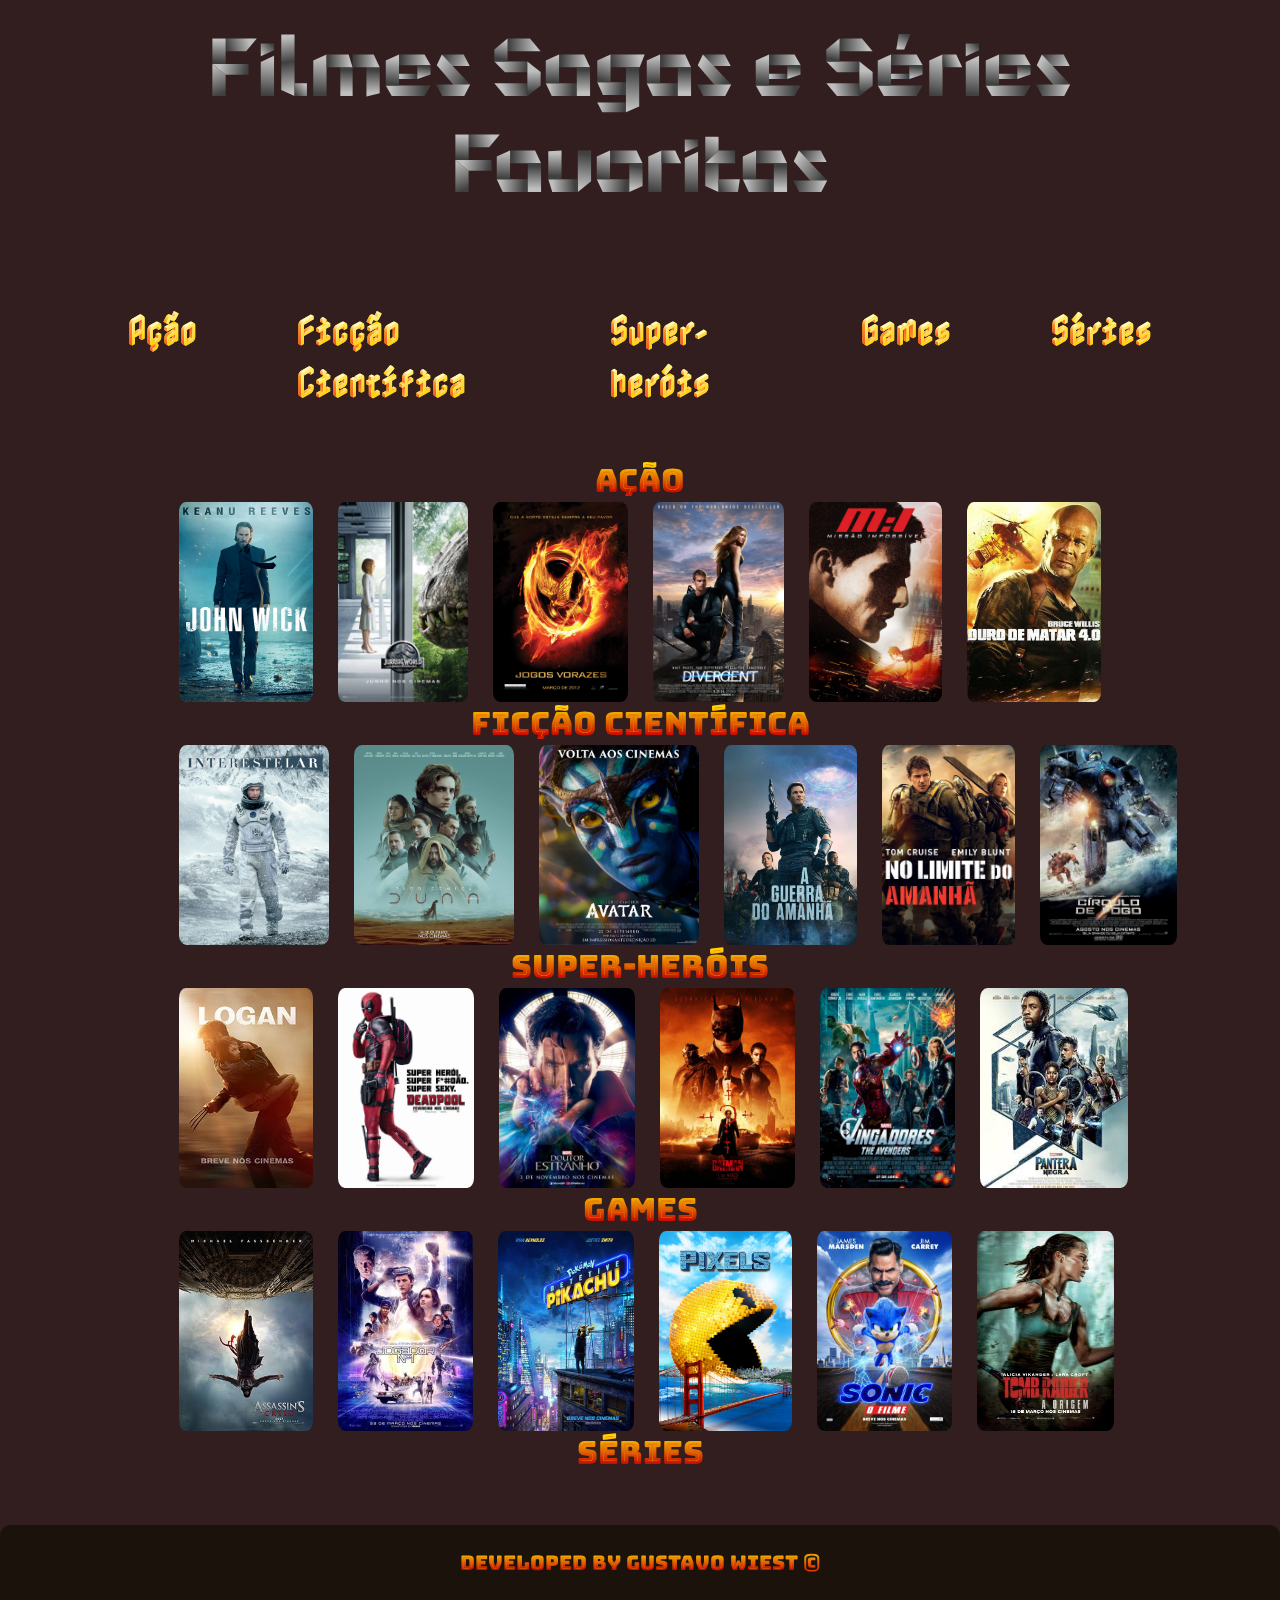
==== index.html @ 23242ac9 "namechange" ====
<!DOCTYPE html>
<html lang="en">
<head>
    <meta charset="UTF-8">
    <meta http-equiv="X-UA-Compatible" content="IE=edge">
    <meta name="viewport" content="width=device-width, initial-scale=1.0">
    <link rel="stylesheet" href="./styles/favstyles.css">
    <title>Movies</title>
</head>
<body>
    <header class="main__header">
        <h1 class="main__titulo">Filmes Sagas e Séries Favoritas</h1>
    </header>
    <main class="main__movies">
        <nav class="main__menu__genres">
            <a class="main__genres" href="#generoacao">Ação</a>
            <a class="main__genres" href="#generoficcao">Ficção Científica</a>
            <a class="main__genres" href="#generoherois">Super-heróis</a>
            <a class="main__genres" href="#games">Games</a>
            <a class="main__genres" href="#series">Séries</a>
        </nav>

        <section class="genre__sections">
            <div class="action__genre">
                <h1 id="genereroacao">Ação</h1>
            </div>
            <div class="main__logos__display">
                <img class="main__filme__logos" src="./assets/Johnwick.jpg" alt="Johnwick">
                <img class="main__filme__logos" src="./assets/JurrasicWorld.jpg" alt="JurrasicWorld">
                <img class="main__filme__logos" src="./assets/JogosVorazes.jpg" alt="JogosVorazes">
                <img class="main__filme__logos" src="./assets/Divergent.png" alt="Divergent">
                <img class="main__filme__logos" src="./assets/missionimpossible.jpg" alt="missionimpossible">
                <img class="main__filme__logos" src="./assets/durodematar.jpg" alt="durodematar">
            </div>

            <div class="fiction__genre">
                <h1 id="generoficcao">Ficção Científica</h1>
            </div>
            <div class="main__logos__display">
                <img class="main__filme__logos" src="./assets/interstelar1.jpg" alt="intestelar">
                <img class="main__filme__logos" src="./assets/dune.jpg" alt="dune">
                <img class="main__filme__logos" src="./assets/avatar.jpg" alt="avatar">
                <img class="main__filme__logos" src="./assets/guerradoamanha.jpg" alt="guerradoamanha">
                <img class="main__filme__logos" src="./assets/nolimite.jpg" alt="nolimite">
                <img class="main__filme__logos" src="./assets/circulodefogo.jpg" alt="circulodefogo">
            </div>

            <div class="heroes__genre">
                <h1 id="generoherois">Super-heróis</h1>
            </div>
            <div class="main__logos__display">
                <img class="main__filme__logos" src="./assets/logan.jpg" alt="logan">
                <img class="main__filme__logos" src="./assets/deadpool.jpg" alt="deadpool">
                <img class="main__filme__logos" src="./assets/doutorestranho.jpg" alt="doutorestranho">
                <img class="main__filme__logos" src="./assets/thebatman.jpg" alt="thebatman">
                <img class="main__filme__logos" src="./assets/avengers.jpg" alt="avengers">
                <img class="main__filme__logos" src="./assets/panteranegra.jpg" alt="panteranegra">
            </div>
            <div class="games__genre">
                <h1 id="games">Games</h1>
            </div>
            <div class="main__logos__display"> 
                <img class="main__filme__logos" src="./assets/assasinscreed.jpg" alt="assasinscreed">
                <img class="main__filme__logos" src="./assets/number one.jpg" alt="numberone">
                <img class="main__filme__logos" src="./assets/pikachu.jpg" alt="pikachu">
                <img class="main__filme__logos" src="./assets/Pixels2.webp" alt="pixels">
                <img class="main__filme__logos" src="./assets/sonic.jpg" alt="sonic">
                <img class="main__filme__logos" src="./assets/tombraider.jpg" alt="tombraider">
            </div>
            <div class="series">
                <h1 id="series">Séries</h1>
            </div>
        </section>        
    </main>

    <footer class="rodape">
        <h1>Developed by Gustavo Wiest ©</h1>
    </footer>
</body>
</html>
---- styles/favstyles.css ----
@import url('https://fonts.googleapis.com/css2?family=Bungee+Spice&family=Foldit:wght@500&family=Nabla&display=swap');

* {
    margin: 0;
    padding: 0;
}

body {
    height: 100vh;
    background: #321E1E;
    box-sizing: border-box;

}

.main__header {
    text-align: center;
    padding: 24px;
    
}

.main__titulo {
    color: yellow;
    font-family: 'Foldit', cursive;
    font-size: 5rem;
}
.main__movies {
    padding: 5% 10% 0 10%;
}

.main__menu__genres {
    display: flex;
    justify-content: center;
    gap: 100px;
}

.main__genres {
    font-size: 2rem;
    font-weight: 400;
    font-family: 'Nabla', cursive;
    text-decoration: none;
}

.main__genres:hover {
    font-size: 2.20rem;
    padding: 20px;
}

.genre__sections {
    padding: 5%;
}

.action__genre {
    text-align: center;
    font-family: 'Bungee Spice', cursive;
}

.fiction__genre {
    text-align: center;
    font-family: 'Bungee Spice', cursive;
}

.heroes__genre {
    text-align: center;
    font-family: 'Bungee Spice', cursive;
}

.games__genre {
    text-align: center;
    font-family: 'Bungee Spice', cursive;
}

.series {
    text-align: center;
    font-family: 'Bungee Spice', cursive;
}
.main__logos__display {
    display: flex;
    gap: 25px;
}

.main__filme__logos {
    width: 200px;
    height: 200px;
    border-radius: 5%;
}

.rodape {
    background-color: #1A120B;
    padding: 24px;
    text-align: center;
    font-size: 0.63rem;
    font-weight: 400;
    border-top-right-radius: 10px;
    border-top-left-radius: 10px;
    font-family: 'Bungee Spice', cursive;
}
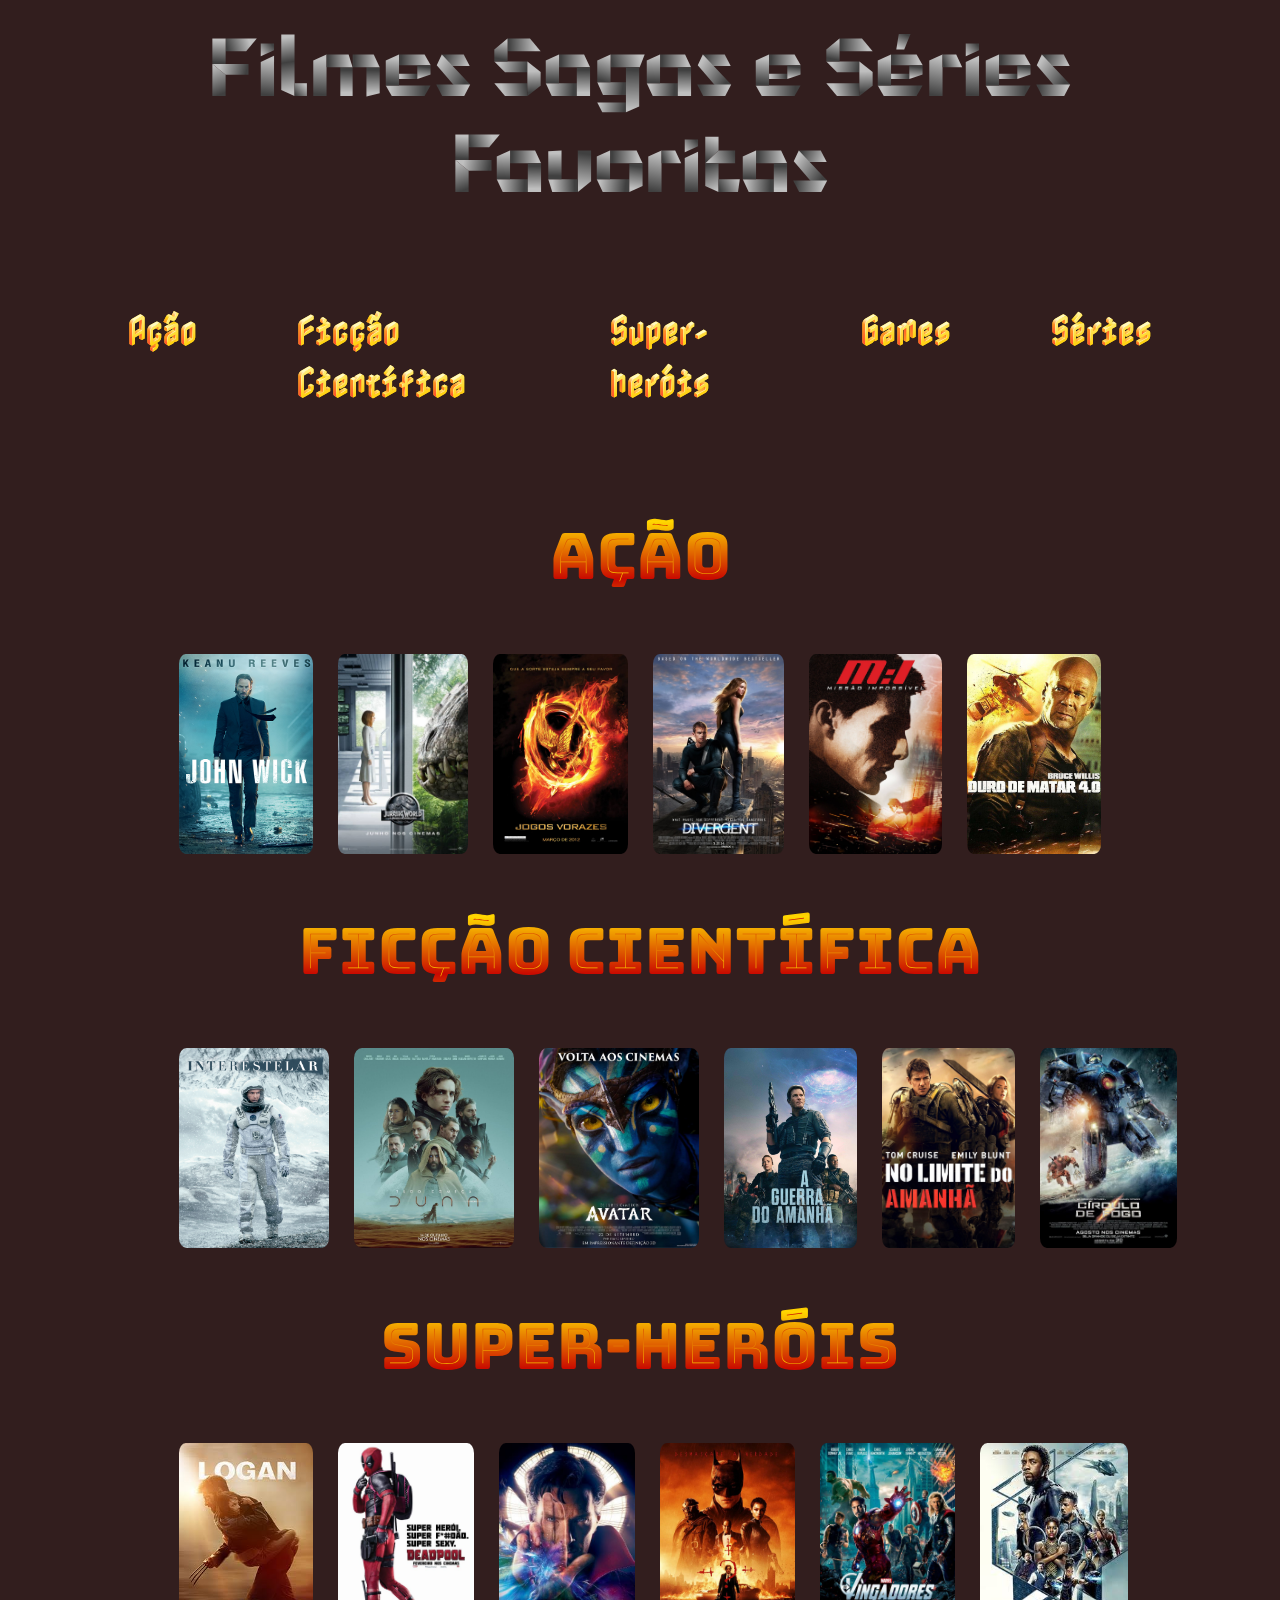
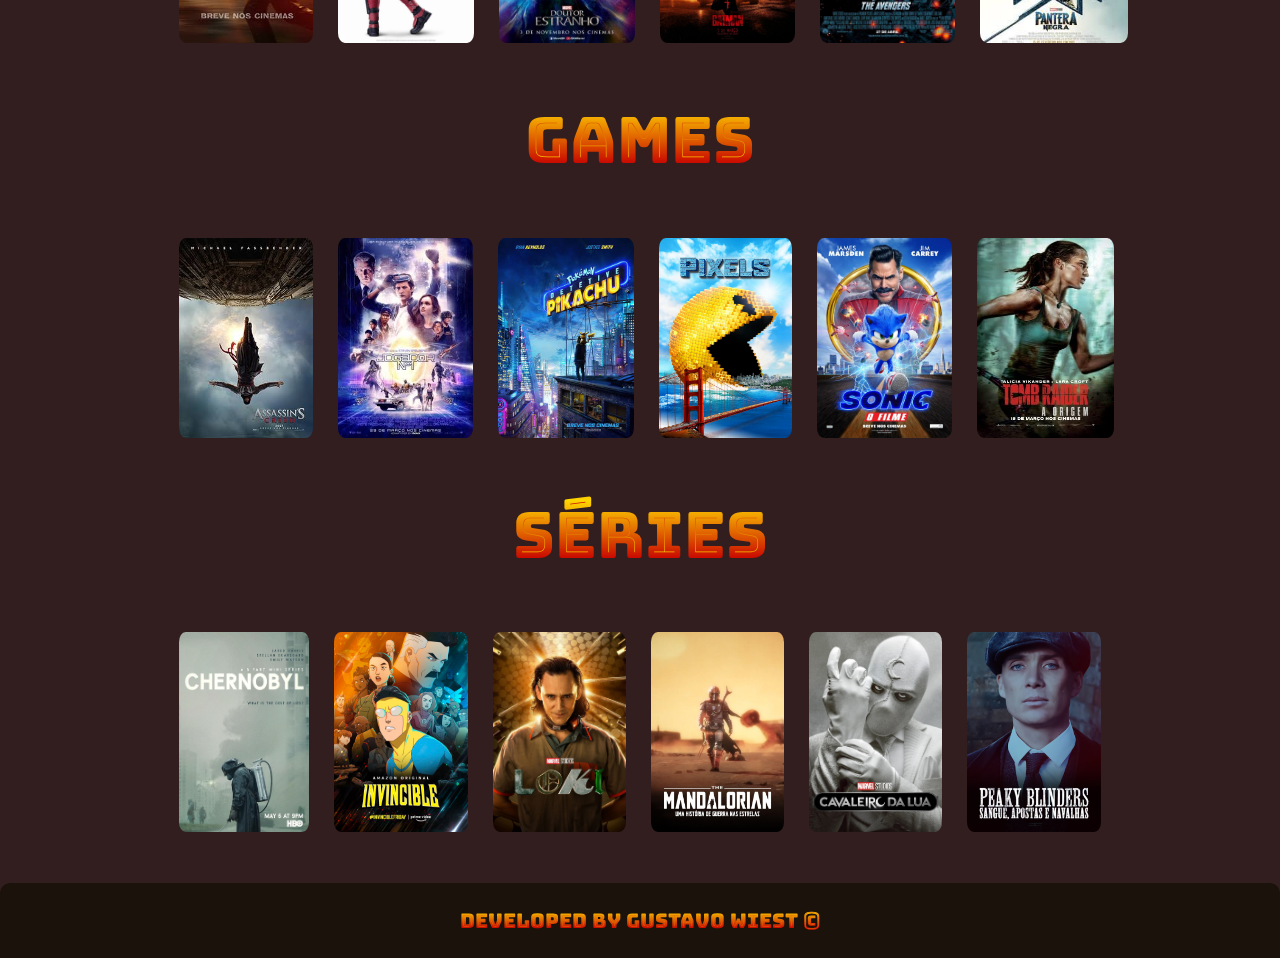
==== commit 6e50a9a8: "update3" ====
--- a/index.html
+++ b/index.html
@@ -21,7 +21,7 @@
         </nav>
 
         <section class="genre__sections">
-            <div class="action__genre">
+            <div class="main__genres2">
                 <h1 id="genereroacao">Ação</h1>
             </div>
             <div class="main__logos__display">
@@ -33,7 +33,7 @@
                 <img class="main__filme__logos" src="./assets/durodematar.jpg" alt="durodematar">
             </div>
 
-            <div class="fiction__genre">
+            <div class="main__genres2">
                 <h1 id="generoficcao">Ficção Científica</h1>
             </div>
             <div class="main__logos__display">
@@ -45,7 +45,7 @@
                 <img class="main__filme__logos" src="./assets/circulodefogo.jpg" alt="circulodefogo">
             </div>
 
-            <div class="heroes__genre">
+            <div class="main__genres2">
                 <h1 id="generoherois">Super-heróis</h1>
             </div>
             <div class="main__logos__display">
@@ -56,7 +56,7 @@
                 <img class="main__filme__logos" src="./assets/avengers.jpg" alt="avengers">
                 <img class="main__filme__logos" src="./assets/panteranegra.jpg" alt="panteranegra">
             </div>
-            <div class="games__genre">
+            <div class="main__genres2">
                 <h1 id="games">Games</h1>
             </div>
             <div class="main__logos__display"> 
@@ -67,8 +67,16 @@
                 <img class="main__filme__logos" src="./assets/sonic.jpg" alt="sonic">
                 <img class="main__filme__logos" src="./assets/tombraider.jpg" alt="tombraider">
             </div>
-            <div class="series">
+            <div class="main__genres2">
                 <h1 id="series">Séries</h1>
+            </div>
+            <div class="main__logos__display">
+                <img class="main__filme__logos" src="./assets/Chernobyl.jpg" alt="Chernobyl">
+                <img class="main__filme__logos" src="./assets/Invincible.jpg" alt="Invincible">
+                <img class="main__filme__logos" src="./assets/loki.jpg" alt="loki">
+                <img class="main__filme__logos" src="./assets/mandalorian.jpg" alt="mandalorian">
+                <img class="main__filme__logos" src="./assets/moonknight.jpg" alt="moonknight">
+                <img class="main__filme__logos" src="./assets/peaky.jpg" alt="peaky">
             </div>
         </section>        
     </main>
--- a/styles/favstyles.css
+++ b/styles/favstyles.css
@@ -36,14 +36,13 @@
 }
 
 .main__genres {
-    font-size: 2rem;
-    font-weight: 400;
+    font-size: 2.0rem;
     font-family: 'Nabla', cursive;
     text-decoration: none;
 }
 
 .main__genres:hover {
-    font-size: 2.20rem;
+    font-size: 2.10rem;
     padding: 20px;
 }
 
@@ -51,30 +50,17 @@
     padding: 5%;
 }
 
-.action__genre {
+.main__genres2 {
     text-align: center;
     font-family: 'Bungee Spice', cursive;
+    font-size: 2rem;
+    padding: 6%;
 }
 
-.fiction__genre {
-    text-align: center;
-    font-family: 'Bungee Spice', cursive;
+.main__genres2:hover {
+    font-size: 2.10rem;
 }
 
-.heroes__genre {
-    text-align: center;
-    font-family: 'Bungee Spice', cursive;
-}
-
-.games__genre {
-    text-align: center;
-    font-family: 'Bungee Spice', cursive;
-}
-
-.series {
-    text-align: center;
-    font-family: 'Bungee Spice', cursive;
-}
 .main__logos__display {
     display: flex;
     gap: 25px;
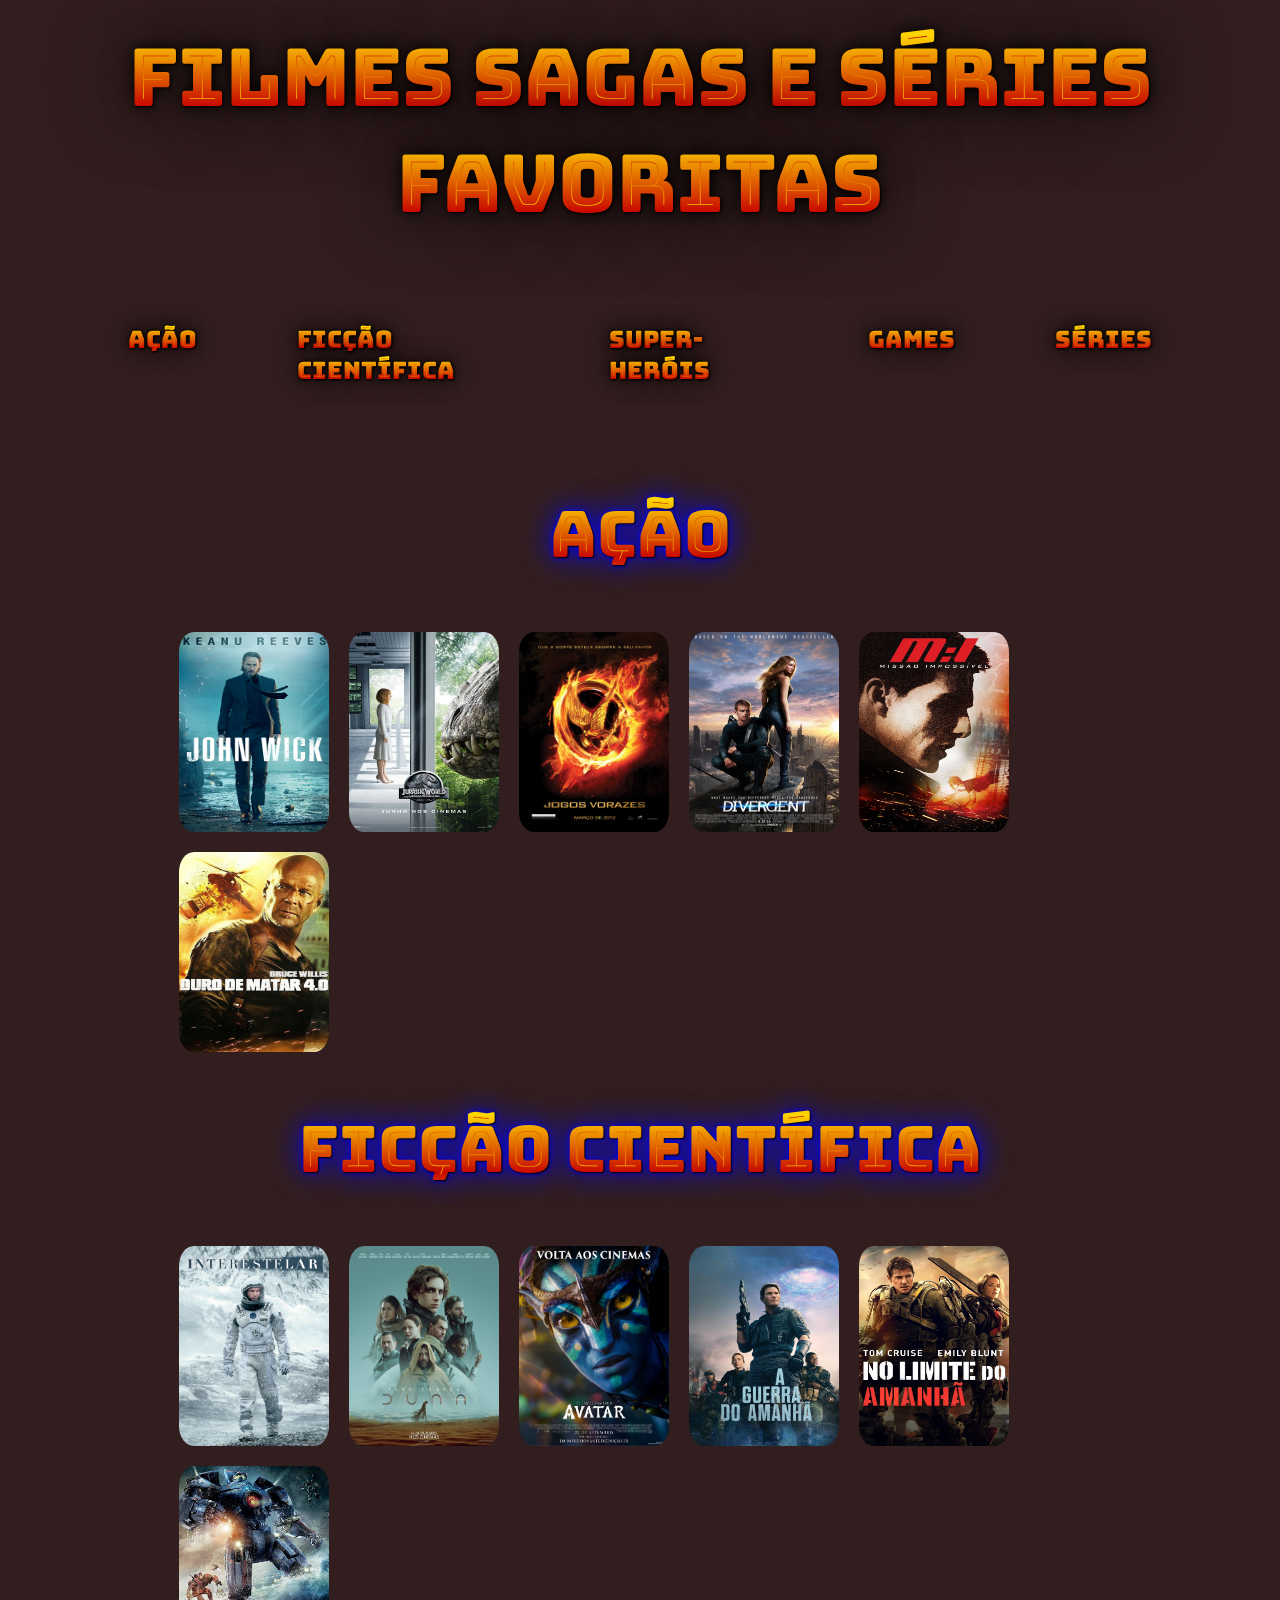
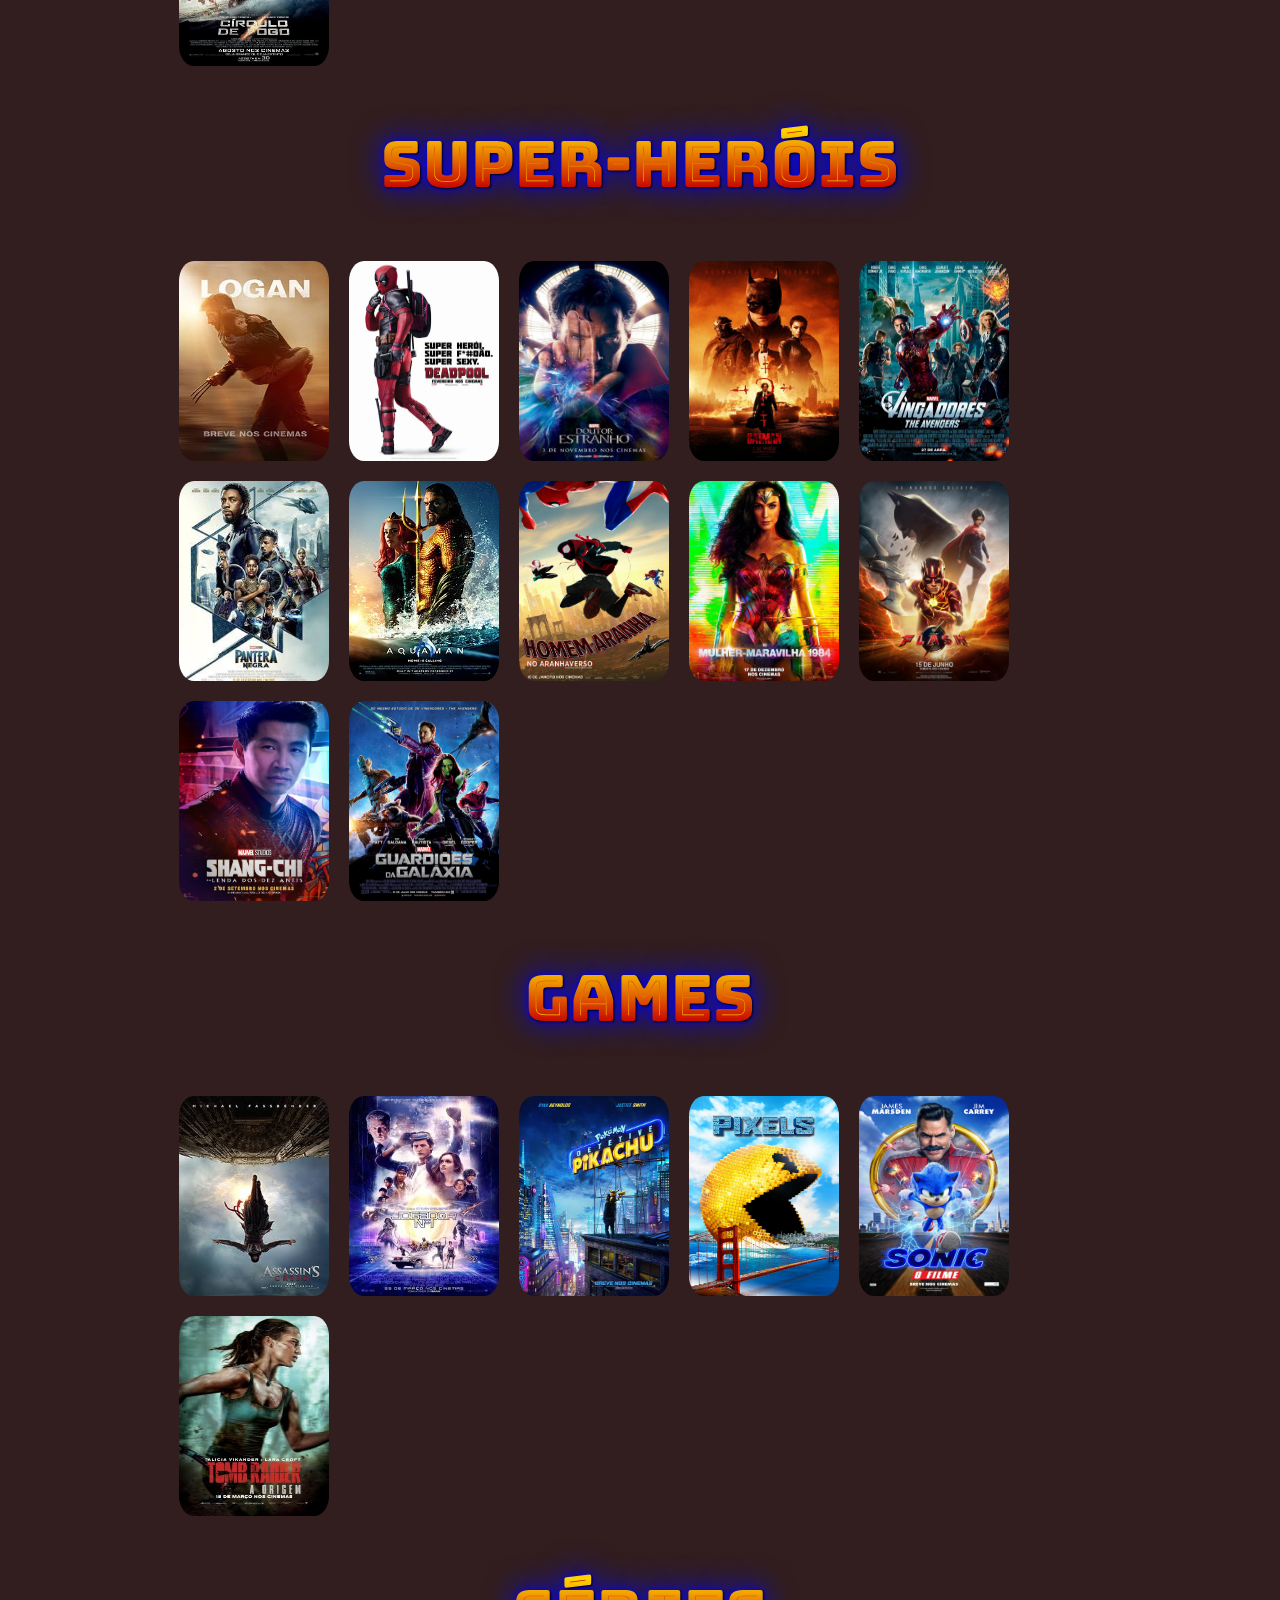
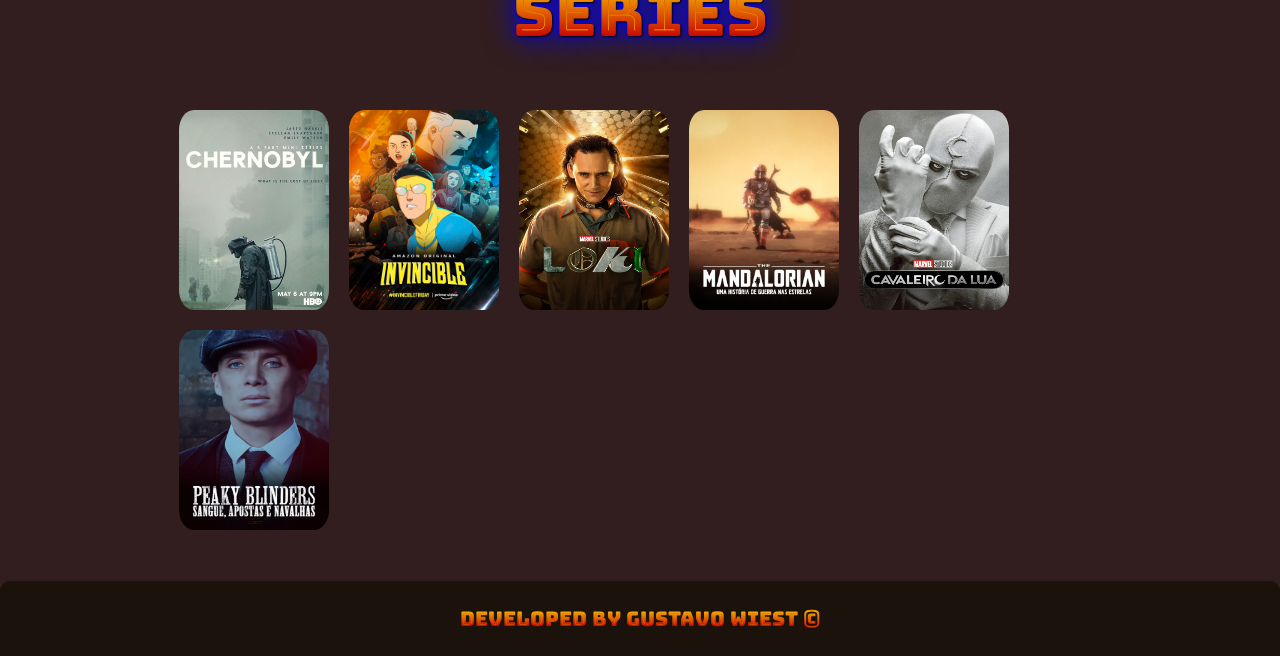
==== commit 2acbb7df: "update3" ====
--- a/index.html
+++ b/index.html
@@ -19,7 +19,6 @@
             <a class="main__genres" href="#games">Games</a>
             <a class="main__genres" href="#series">Séries</a>
         </nav>
-
         <section class="genre__sections">
             <div class="main__genres2">
                 <h1 id="genereroacao">Ação</h1>
@@ -32,7 +31,6 @@
                 <img class="main__filme__logos" src="./assets/missionimpossible.jpg" alt="missionimpossible">
                 <img class="main__filme__logos" src="./assets/durodematar.jpg" alt="durodematar">
             </div>
-
             <div class="main__genres2">
                 <h1 id="generoficcao">Ficção Científica</h1>
             </div>
@@ -44,7 +42,6 @@
                 <img class="main__filme__logos" src="./assets/nolimite.jpg" alt="nolimite">
                 <img class="main__filme__logos" src="./assets/circulodefogo.jpg" alt="circulodefogo">
             </div>
-
             <div class="main__genres2">
                 <h1 id="generoherois">Super-heróis</h1>
             </div>
@@ -55,6 +52,12 @@
                 <img class="main__filme__logos" src="./assets/thebatman.jpg" alt="thebatman">
                 <img class="main__filme__logos" src="./assets/avengers.jpg" alt="avengers">
                 <img class="main__filme__logos" src="./assets/panteranegra.jpg" alt="panteranegra">
+                <img class="main__filme__logos" src="./assets/aquaman.jpg" alt="=aquaman">
+                <img class="main__filme__logos" src="./assets/aranhaverso.jpg" alt="aranhaverso">
+                <img class="main__filme__logos" src="./assets/wonderwoman.jpg" alt="wonderwoman">
+                <img class="main__filme__logos" src="./assets/theflash.webp" alt="theflash">
+                <img class="main__filme__logos" src="./assets/shangchi.jpg" alt="shangchi">
+                <img class="main__filme__logos" src="./assets/guardians.jpg" alt="guardians">
             </div>
             <div class="main__genres2">
                 <h1 id="games">Games</h1>
@@ -80,7 +83,6 @@
             </div>
         </section>        
     </main>
-
     <footer class="rodape">
         <h1>Developed by Gustavo Wiest ©</h1>
     </footer>
--- a/styles/favstyles.css
+++ b/styles/favstyles.css
@@ -1,6 +1,5 @@
 
-
-  @import url('https://fonts.googleapis.com/css2?family=Bungee+Spice&family=Foldit:wght@500&family=Nabla&display=swap');
+@import url('https://fonts.googleapis.com/css2?family=Bungee+Spice&family=Nabla&family=Reem+Kufi+Ink&display=swap');
 
 * {
     margin: 0;
@@ -21,9 +20,9 @@
 }
 
 .main__titulo {
-    color: yellow;
-    font-family: 'Foldit', cursive;
+    font-family: 'Bungee Spice', cursive;
     font-size: 5rem;
+    text-shadow: 1px 1px 2px black, 0 0 1em black, 0 0 0.2em black;
 }
 .main__movies {
     padding: 5% 10% 0 10%;
@@ -36,18 +35,24 @@
 }
 
 .main__genres {
-    font-size: 2.0rem;
-    font-family: 'Nabla', cursive;
+    font-size: 1.50rem;
+    font-family: 'Bungee Spice', cursive;
     text-decoration: none;
+    text-shadow: 1px 1px 2px black, 0 0 1em black, 0 0 0.2em black;
 }
 
 .main__genres:hover {
-    font-size: 2.10rem;
+    font-size: 1.60rem;
     padding: 20px;
 }
 
 .genre__sections {
     padding: 5%;
+    display: flex;
+    box-sizing: border-box;
+    flex-direction: column;
+    width: 100%;
+    align-items: center;
 }
 
 .main__genres2 {
@@ -55,6 +60,7 @@
     font-family: 'Bungee Spice', cursive;
     font-size: 2rem;
     padding: 6%;
+    text-shadow: 1px 1px 2px black, 0 0 1em blue, 0 0 0.2em blue;
 }
 
 .main__genres2:hover {
@@ -63,13 +69,14 @@
 
 .main__logos__display {
     display: flex;
-    gap: 25px;
+    gap: 20px;
+    flex-wrap: wrap;
 }
 
 .main__filme__logos {
-    width: 200px;
+    width: 150px;
     height: 200px;
-    border-radius: 5%;
+    border-radius: 10%;
 }
 
 .rodape {
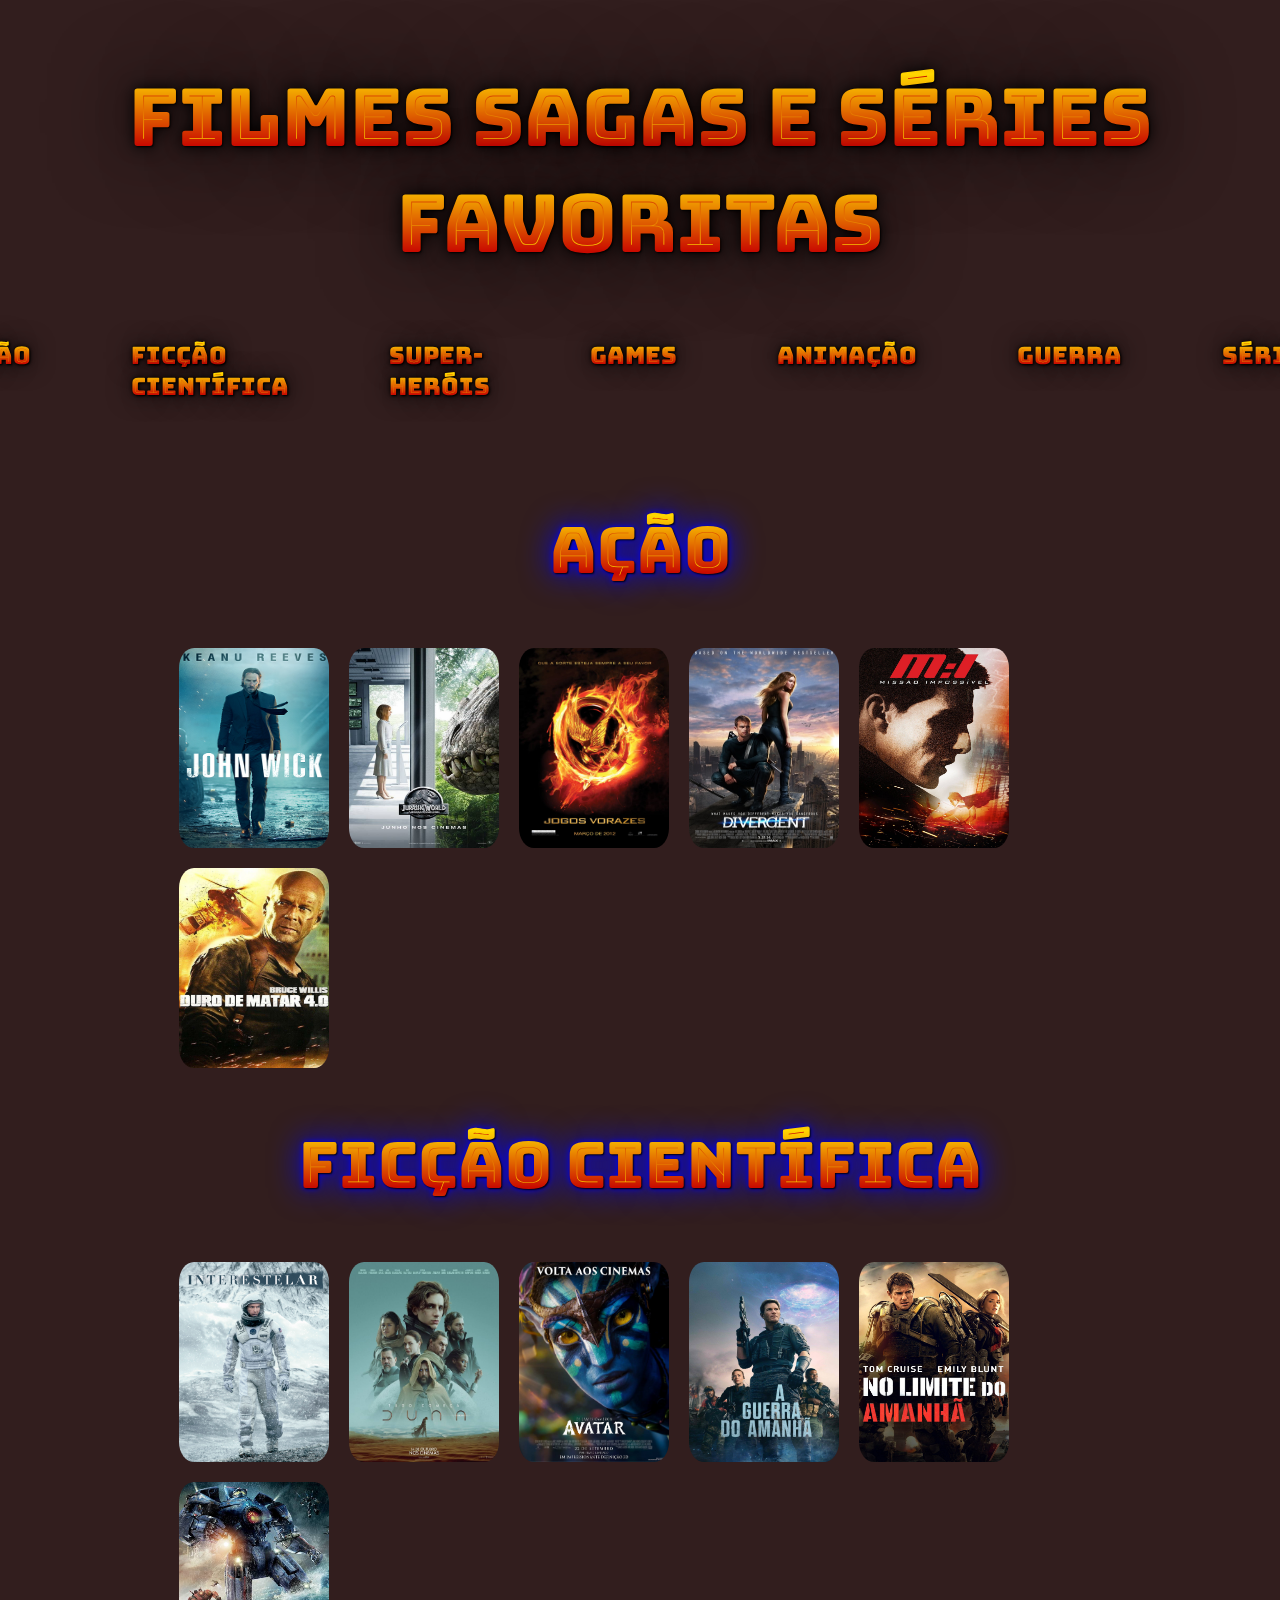
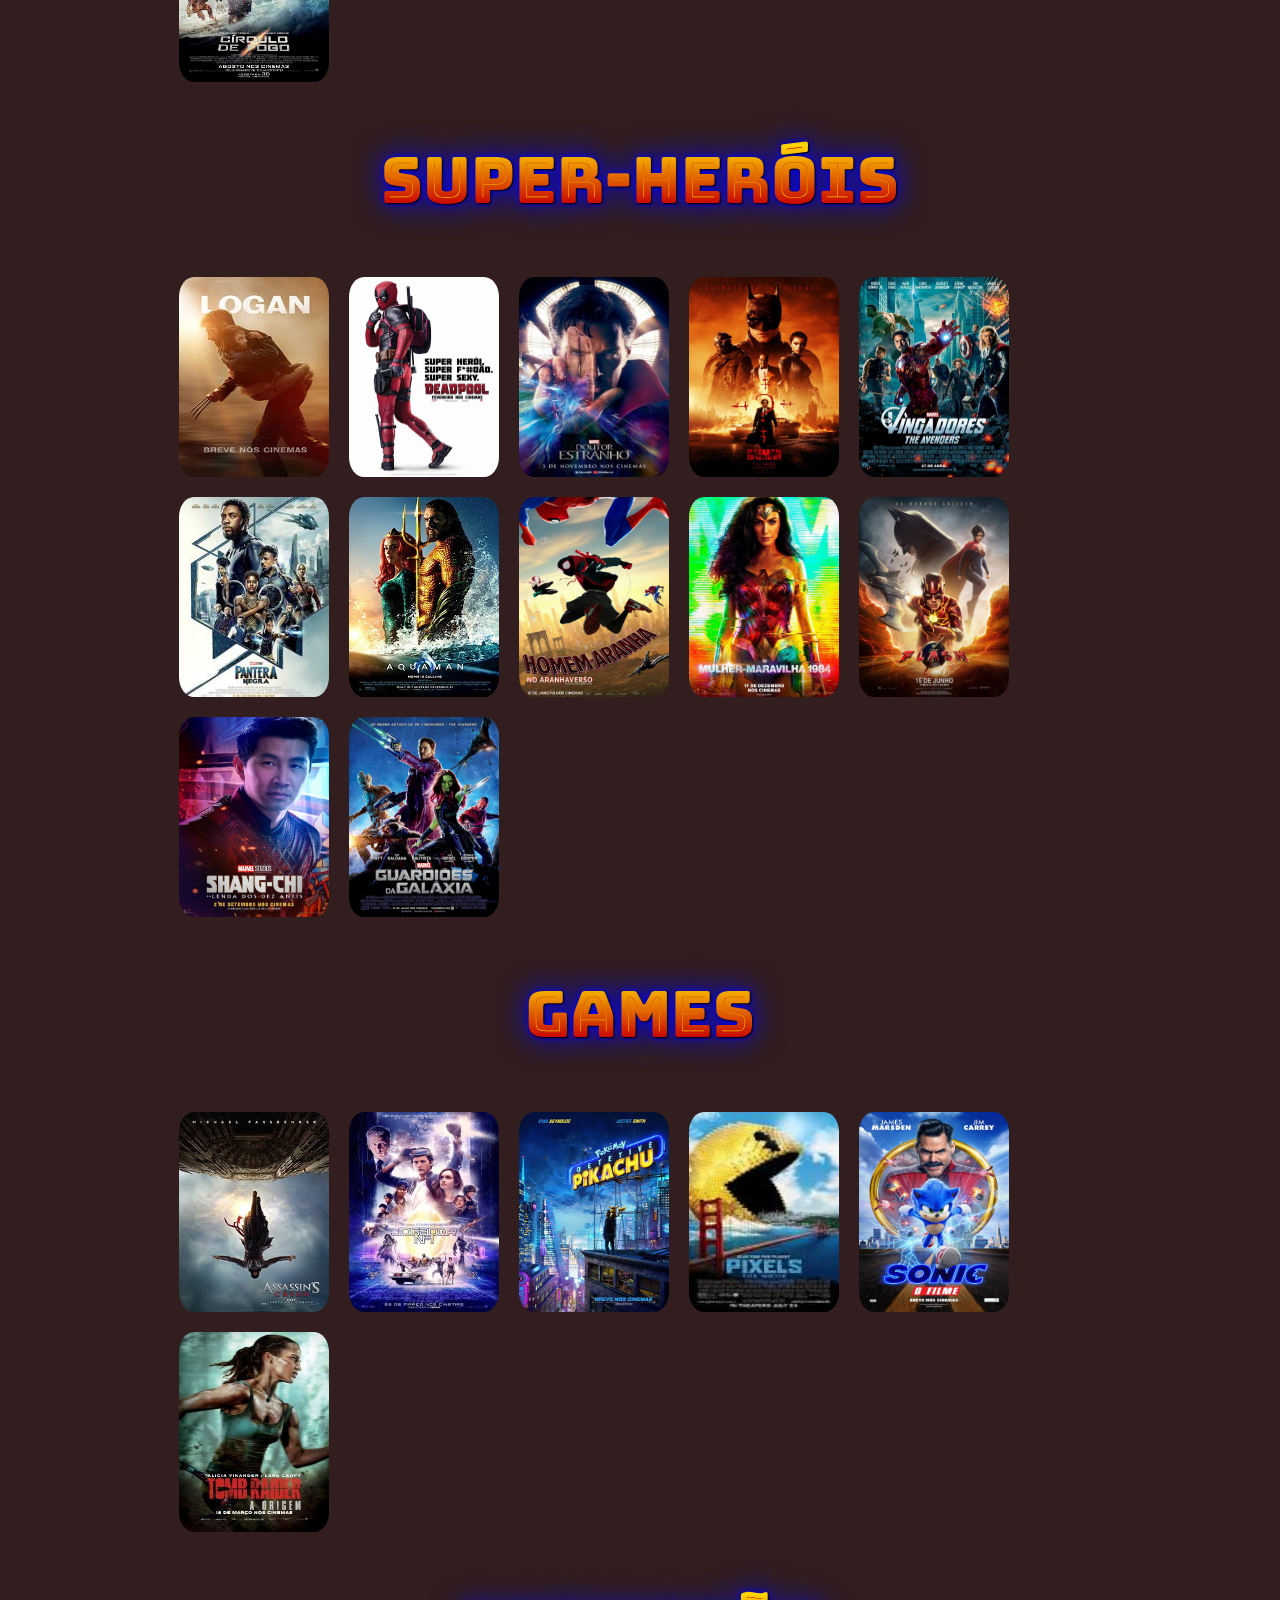
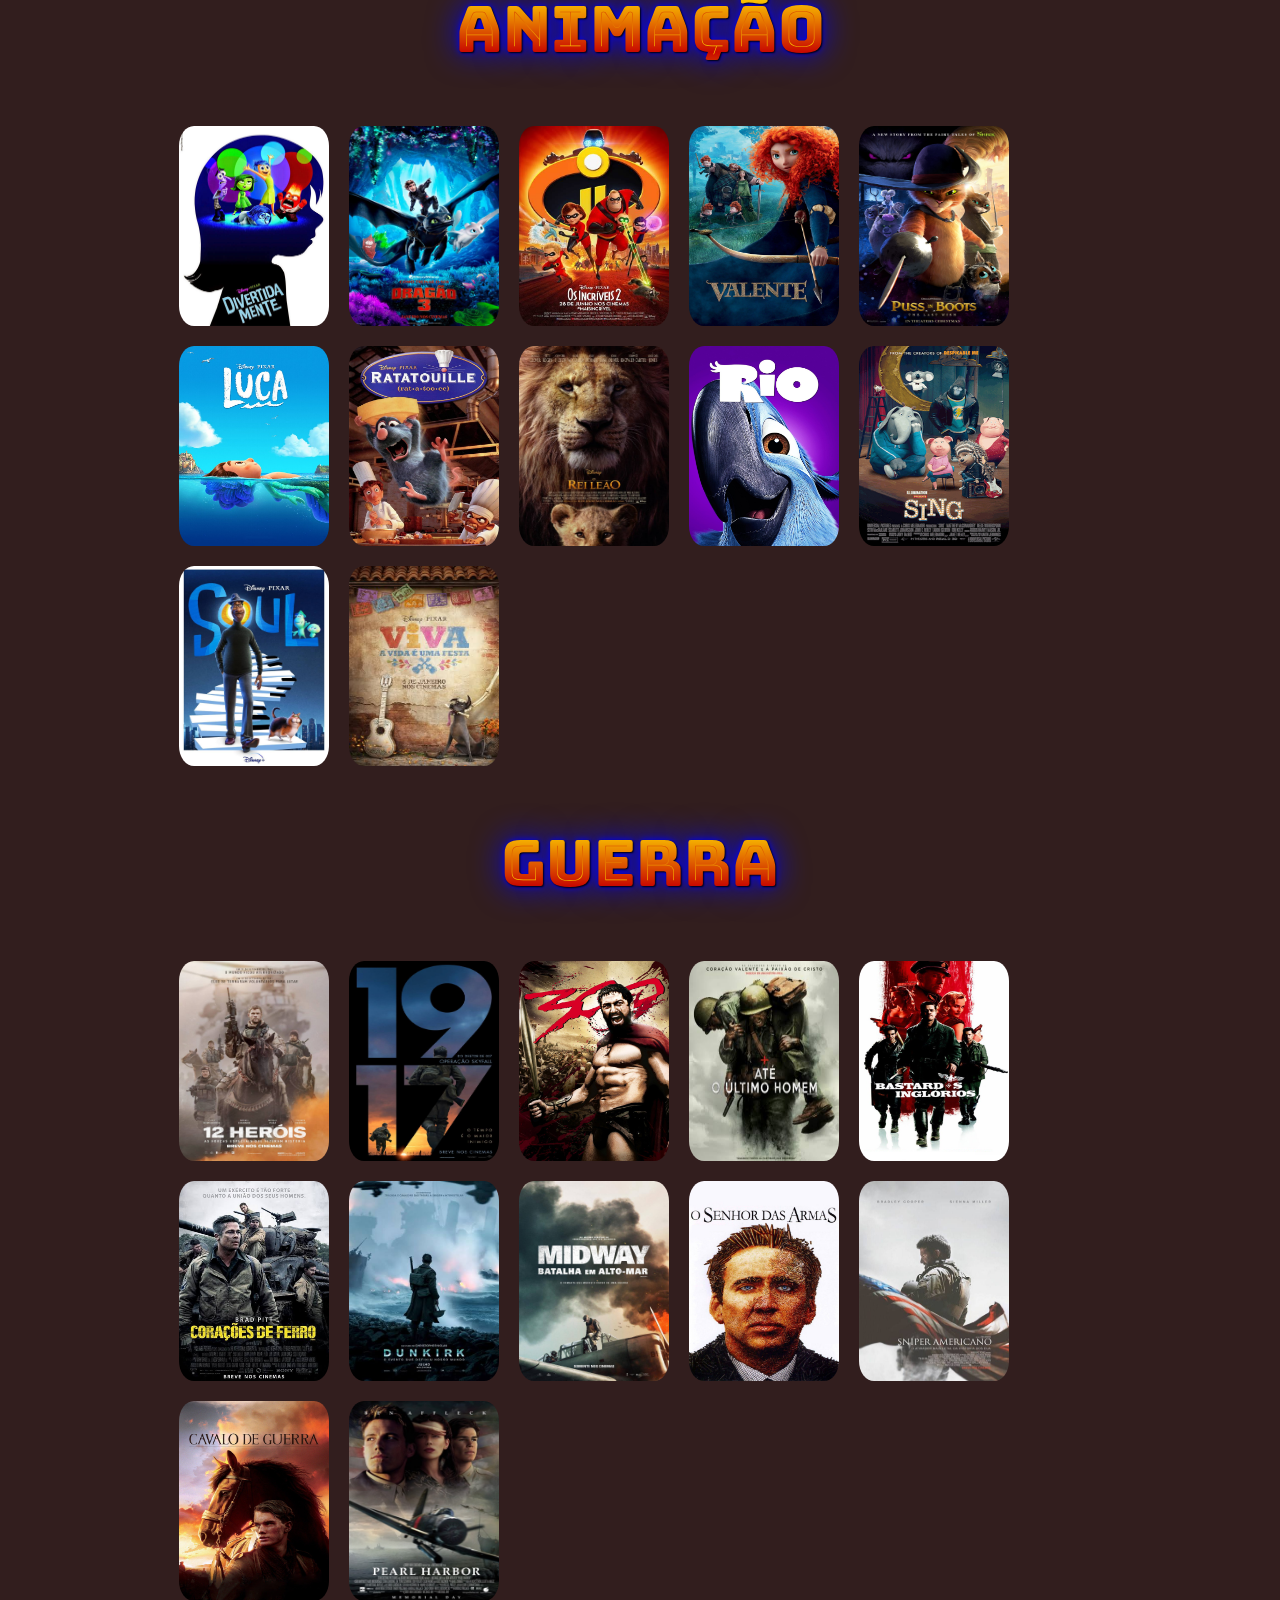
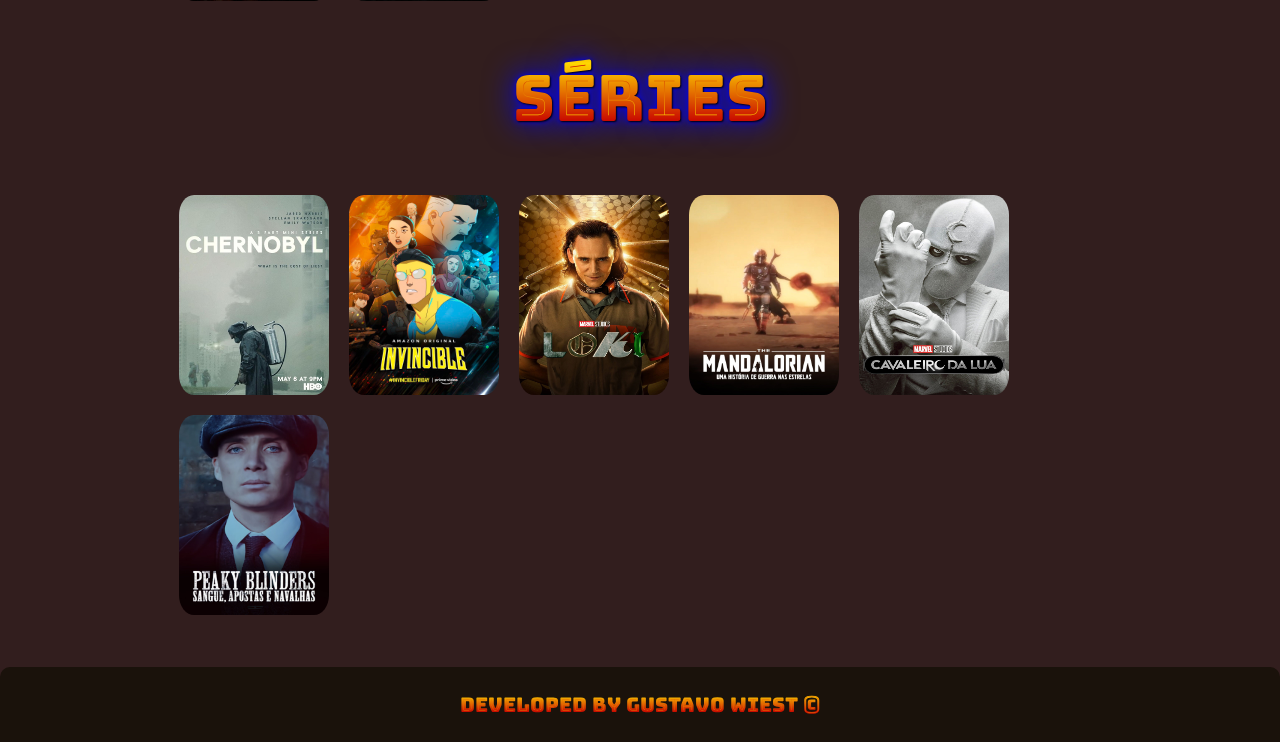
==== commit 3b3b1568: "update imagens and more genres" ====
--- a/index.html
+++ b/index.html
@@ -12,11 +12,16 @@
         <h1 class="main__titulo">Filmes Sagas e Séries Favoritas</h1>
     </header>
     <main class="main__movies">
+        <!-- <div class="giphy">
+            <img class="minions__giphy" src="./assets/minions.gif" >
+        </div> -->
         <nav class="main__menu__genres">
             <a class="main__genres" href="#generoacao">Ação</a>
             <a class="main__genres" href="#generoficcao">Ficção Científica</a>
             <a class="main__genres" href="#generoherois">Super-heróis</a>
             <a class="main__genres" href="#games">Games</a>
+            <a class="main__genres" href="#animacao">Animação</a>
+            <a class="main__genres" href="#guerra">Guerra</a>
             <a class="main__genres" href="#series">Séries</a>
         </nav>
         <section class="genre__sections">
@@ -64,11 +69,46 @@
             </div>
             <div class="main__logos__display"> 
                 <img class="main__filme__logos" src="./assets/assasinscreed.jpg" alt="assasinscreed">
-                <img class="main__filme__logos" src="./assets/number one.jpg" alt="numberone">
+                <img class="main__filme__logos" src="./assets/numberone.jpg" alt="numberone">
                 <img class="main__filme__logos" src="./assets/pikachu.jpg" alt="pikachu">
-                <img class="main__filme__logos" src="./assets/Pixels2.webp" alt="pixels">
+                <img class="main__filme__logos" src="./assets/pixels.jpg" alt="pixels">
                 <img class="main__filme__logos" src="./assets/sonic.jpg" alt="sonic">
                 <img class="main__filme__logos" src="./assets/tombraider.jpg" alt="tombraider">
+            </div>
+            <div class="main__genres2">
+                <h1 id="animacao">Animação</h1>
+            </div>
+            <div class="main__logos__display">
+                <img class="main__filme__logos" src="./assets/diver.jpg" alt="divertidamente">
+                <img class="main__filme__logos" src="./assets/dragon.jpg" alt="dragon">
+                <!-- <img class="main__filme__logos" src="./assets/encanto.jpg" alt="encanto"> -->
+                <img class="main__filme__logos" src="./assets/incriveis.jpg" alt="incriveis">
+                <img class="main__filme__logos" src="./assets/valente.jpg" alt="valente">
+                <img class="main__filme__logos" src="./assets/pussinboots.jpg" alt="gatodebotas">
+                <img class="main__filme__logos" src="./assets/luca.jpeg" alt="luca">
+                <img class="main__filme__logos" src="./assets/ratatouille.jpg" alt="ratatouille">
+                <img class="main__filme__logos" src="./assets/reileao.jpg" alt="reileao">
+                <img class="main__filme__logos" src="./assets/rio.jpg" alt="rio">
+                <img class="main__filme__logos" src="./assets/sing.jpg" alt="sing">
+                <img class="main__filme__logos" src="./assets/soul.jpg" alt="soul">
+                <img class="main__filme__logos" src="./assets/viva.jpg" alt="viva">
+            </div>
+            <div class="main__genres2">
+                <h1 id="guerra">Guerra</h1>
+            </div>
+            <div class="main__logos__display">
+                <img class="main__filme__logos" src="./assets/12herois.jpg" alt="herois">
+                <img class="main__filme__logos" src="./assets/1917.jpg" alt="1917">
+                <img class="main__filme__logos" src="./assets/300.jpg" alt="300">
+                <img class="main__filme__logos" src="./assets/ateoultimohomem.jpg" alt="ultimohomem">
+                <img class="main__filme__logos" src="./assets/bastardos.jpg" alt="bastardosinglorios">
+                <img class="main__filme__logos" src="./assets/coracaoferro.jpg" alt="fury">
+                <img class="main__filme__logos" src="./assets/dunkirk.jpg" alt="dunkirk">
+                <img class="main__filme__logos" src="./assets/midway.jpg" alt="midway">
+                <img class="main__filme__logos" src="./assets/osenhordasarmas.jpg" alt="senhordasasrmas">
+                <img class="main__filme__logos" src="./assets/sniperamericano.jpg" alt="sniperamericano">
+                <img class="main__filme__logos" src="./assets/cavalo.jpg" alt="cavalo">
+                <img class="main__filme__logos" src="assets/pearlharbor.jpg" alt="pearlharbor">
             </div>
             <div class="main__genres2">
                 <h1 id="series">Séries</h1>
--- a/styles/favstyles.css
+++ b/styles/favstyles.css
@@ -10,13 +10,14 @@
     height: 100vh;
     background: #321E1E;
     box-sizing: border-box;
-
+    background-position: center;
+    background-size: cover;
+    /* background-repeat: no-repeat; */
 }
 
 .main__header {
     text-align: center;
-    padding: 24px;
-    
+    padding: 5% 0 0 0;   
 }
 
 .main__titulo {
@@ -25,7 +26,17 @@
     text-shadow: 1px 1px 2px black, 0 0 1em black, 0 0 0.2em black;
 }
 .main__movies {
+    display: flex;
     padding: 5% 10% 0 10%;
+    flex-direction: column;
+    align-items: center;
+}
+
+.minions__giphy {
+    height: 22%;
+    width: 22%;
+    border-radius: 40%;
+    box-shadow: 0 0 1em yellow, 0 0 0.2em yellow;
 }
 
 .main__menu__genres {
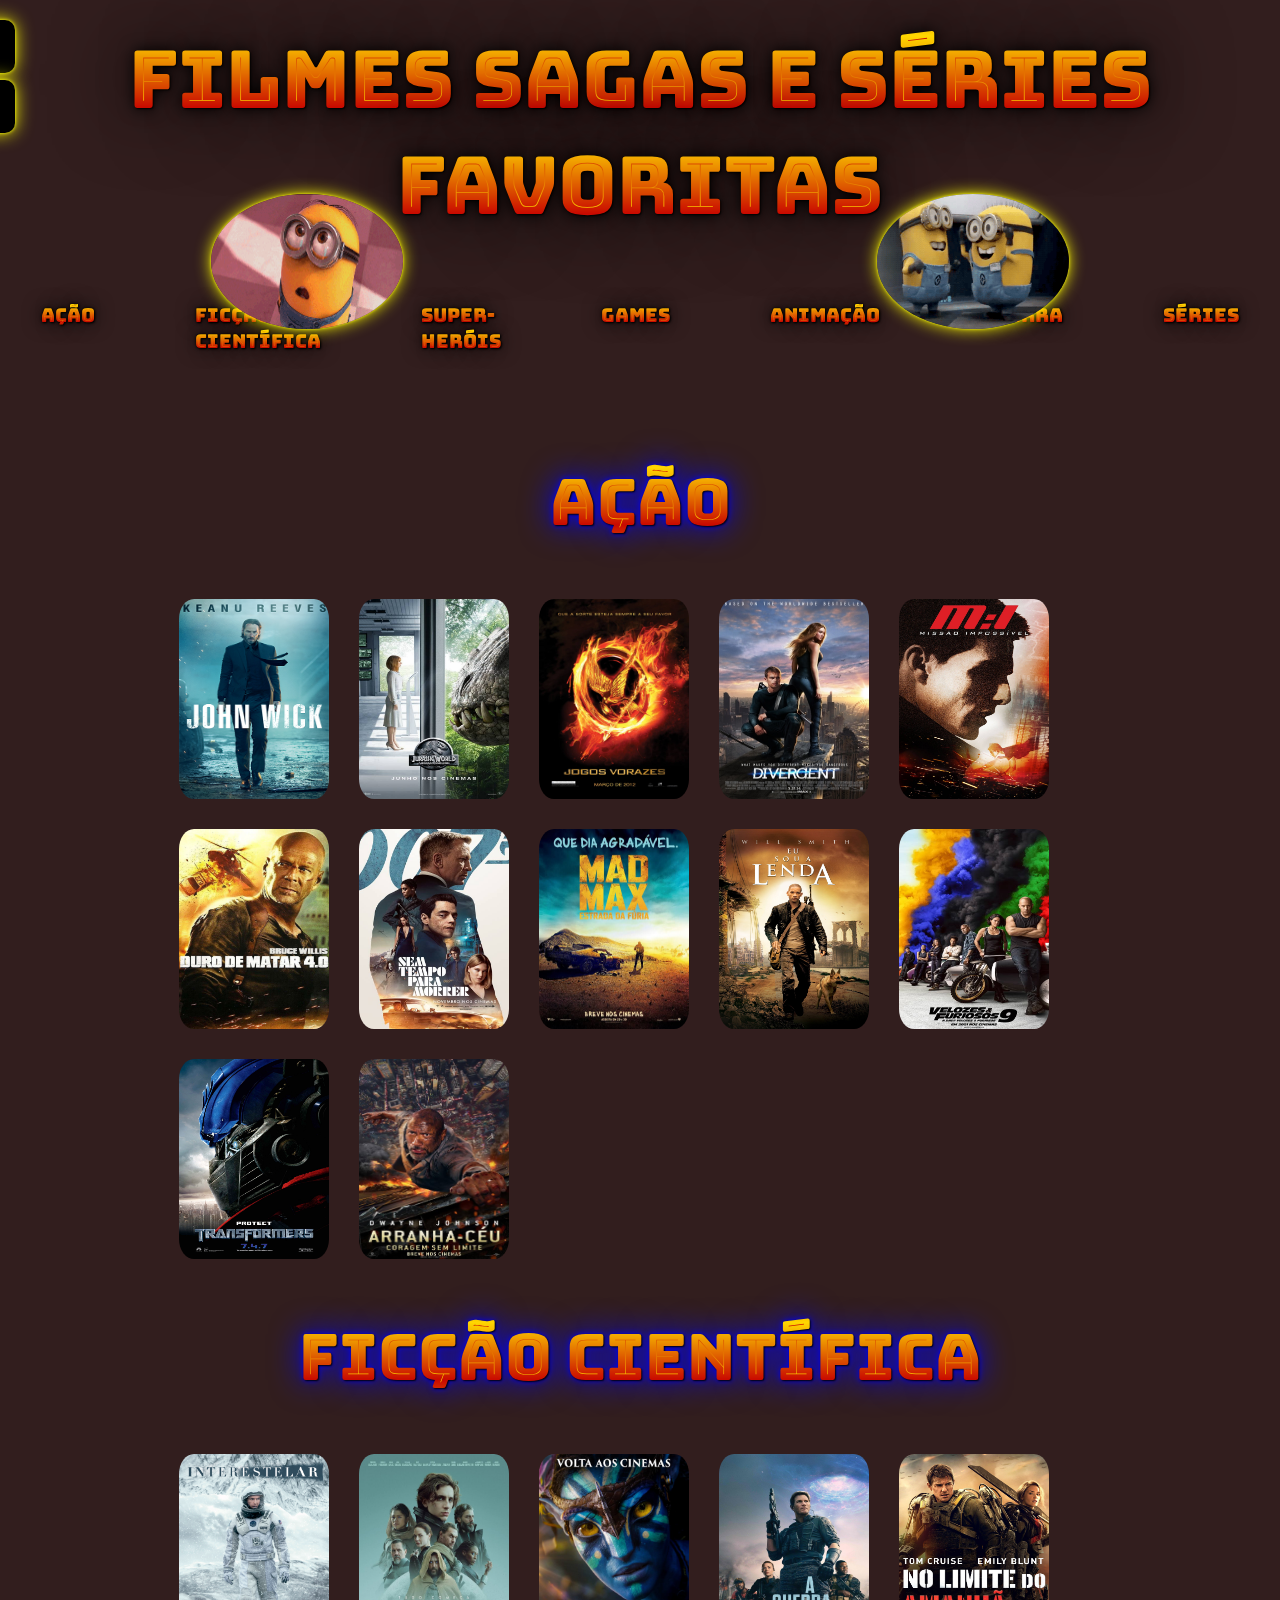
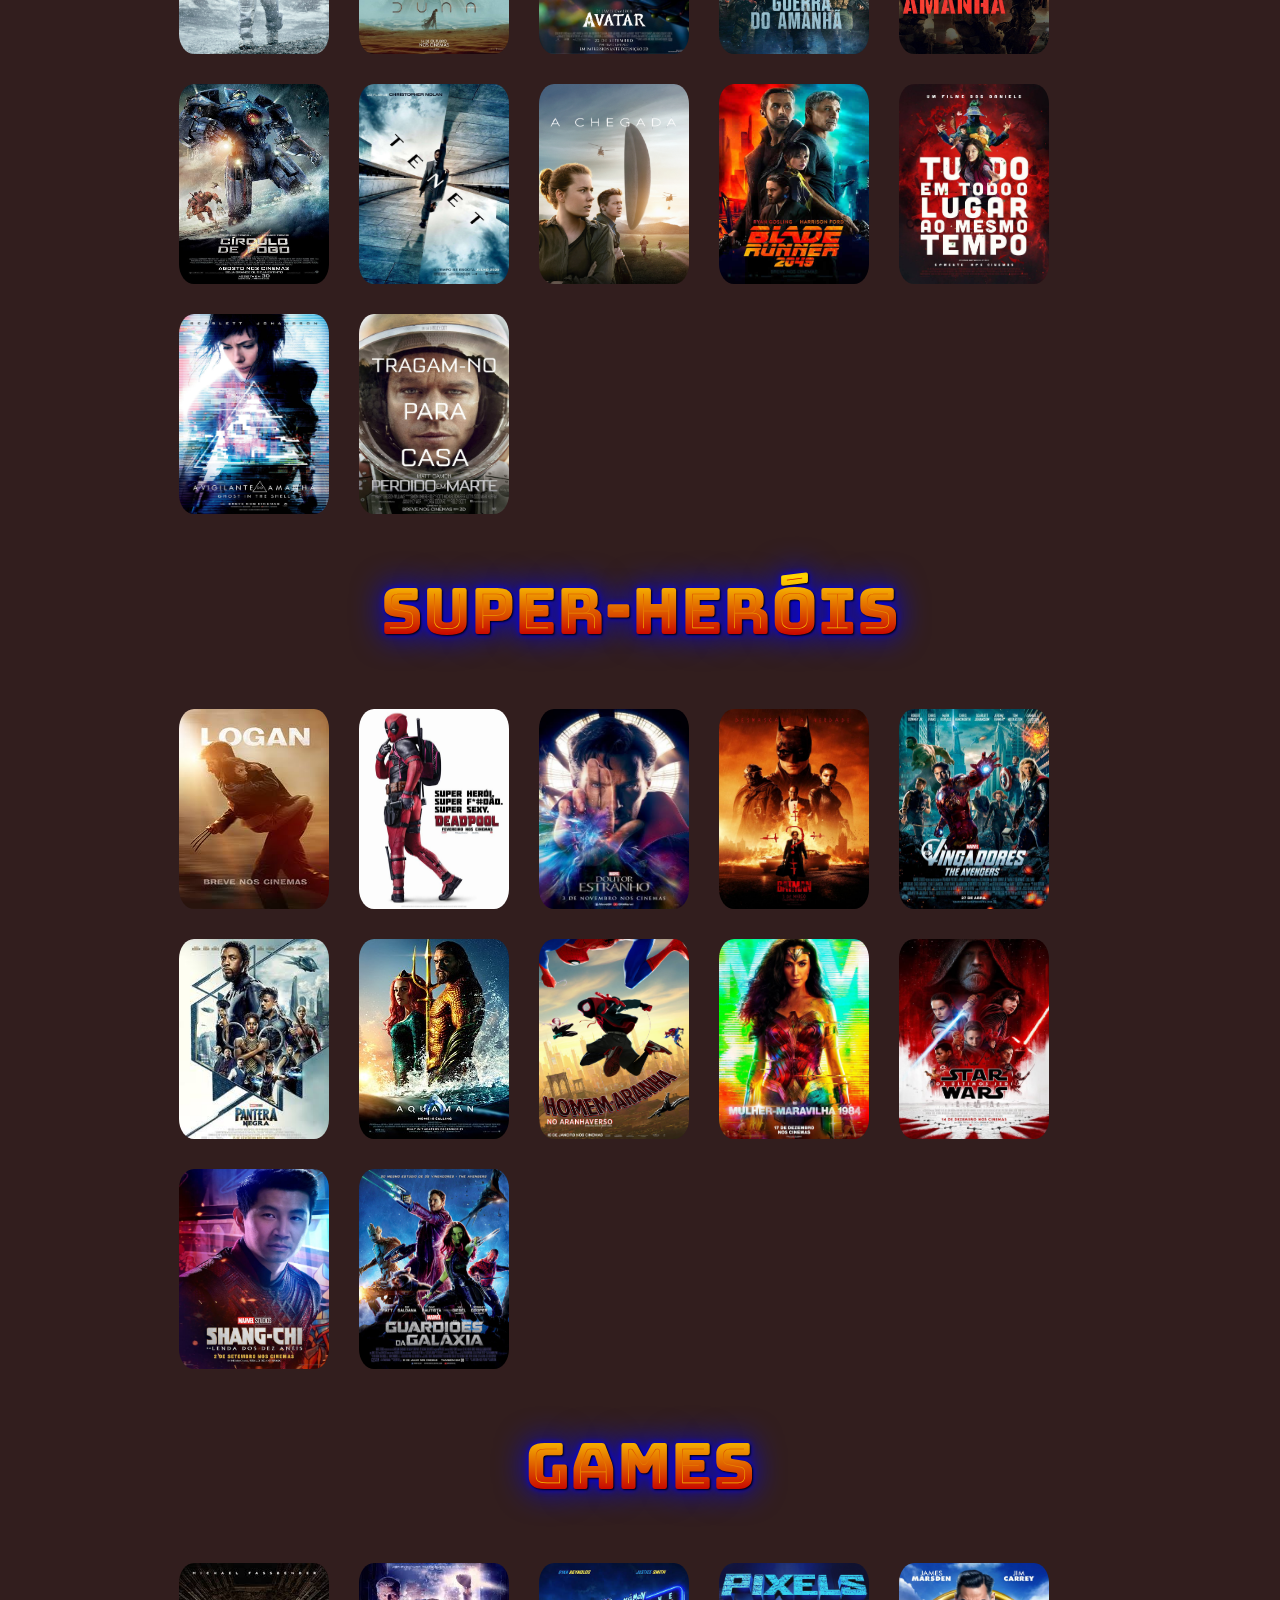
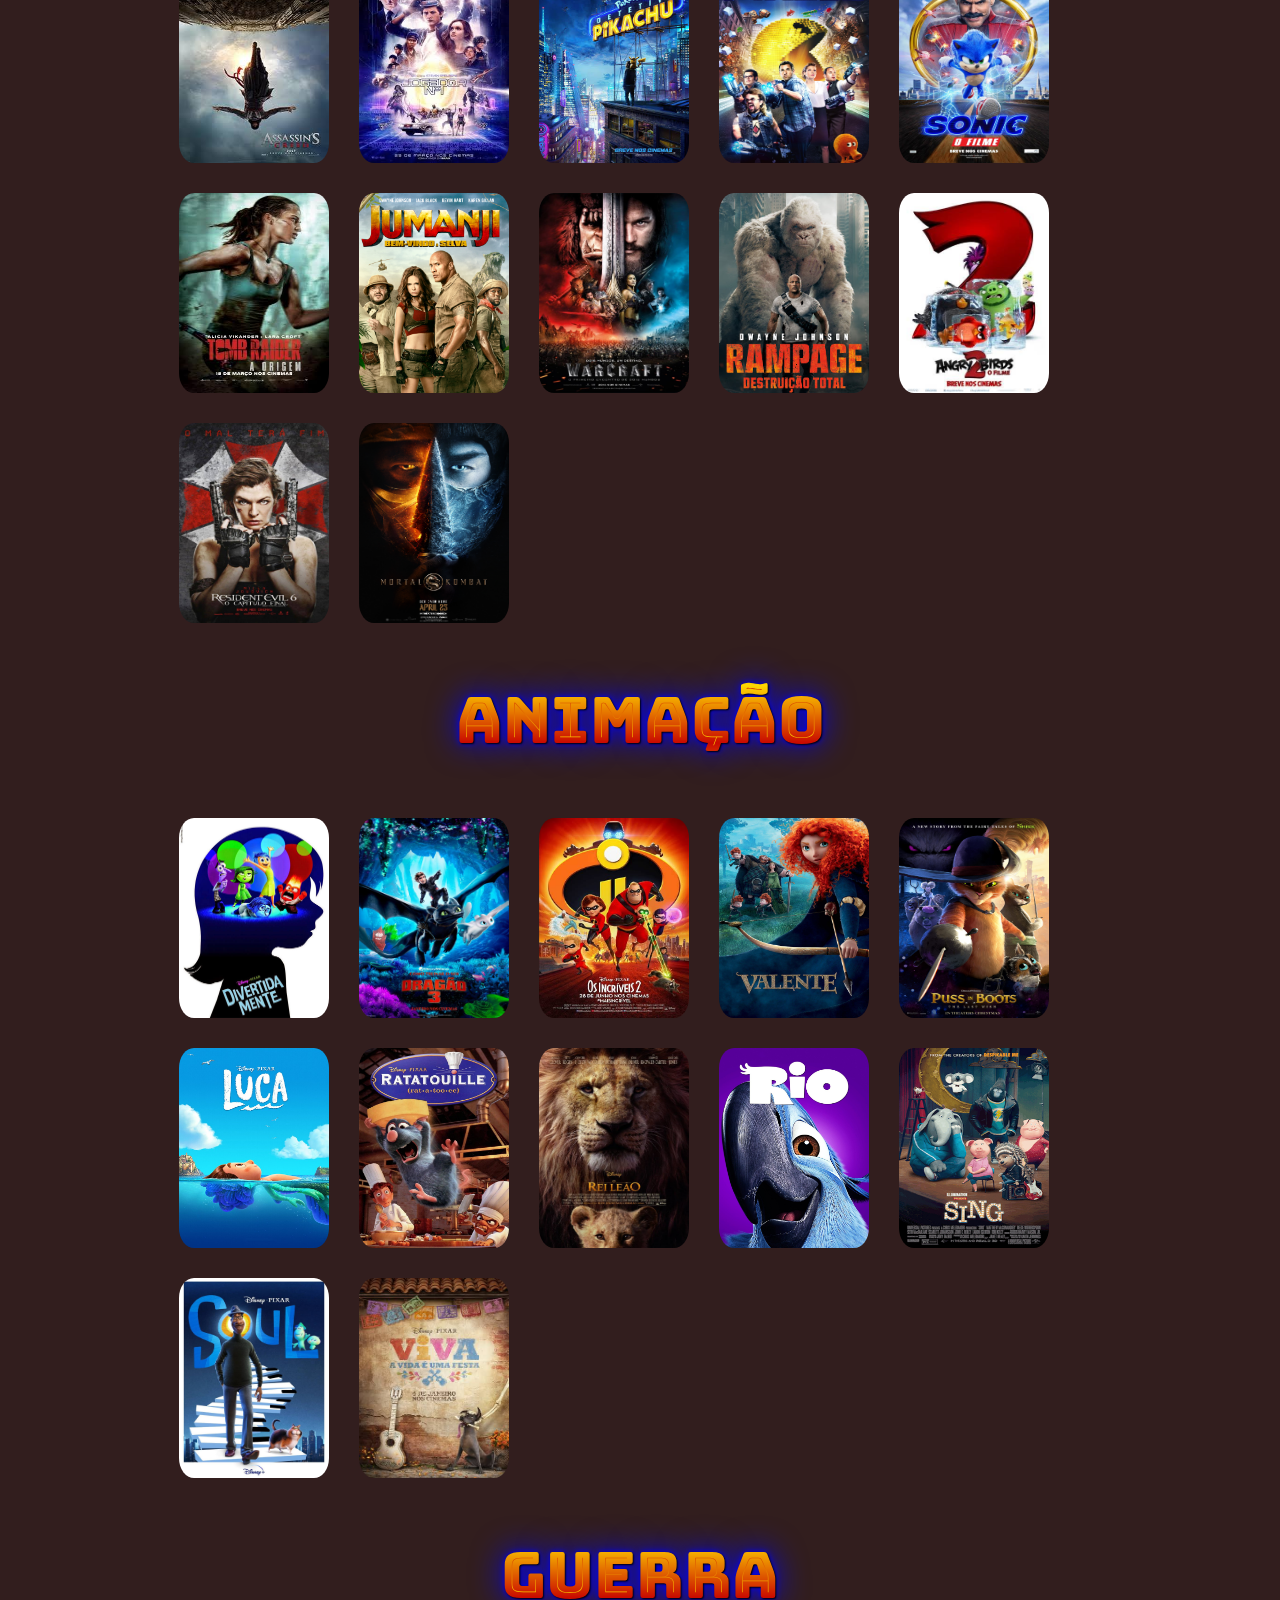
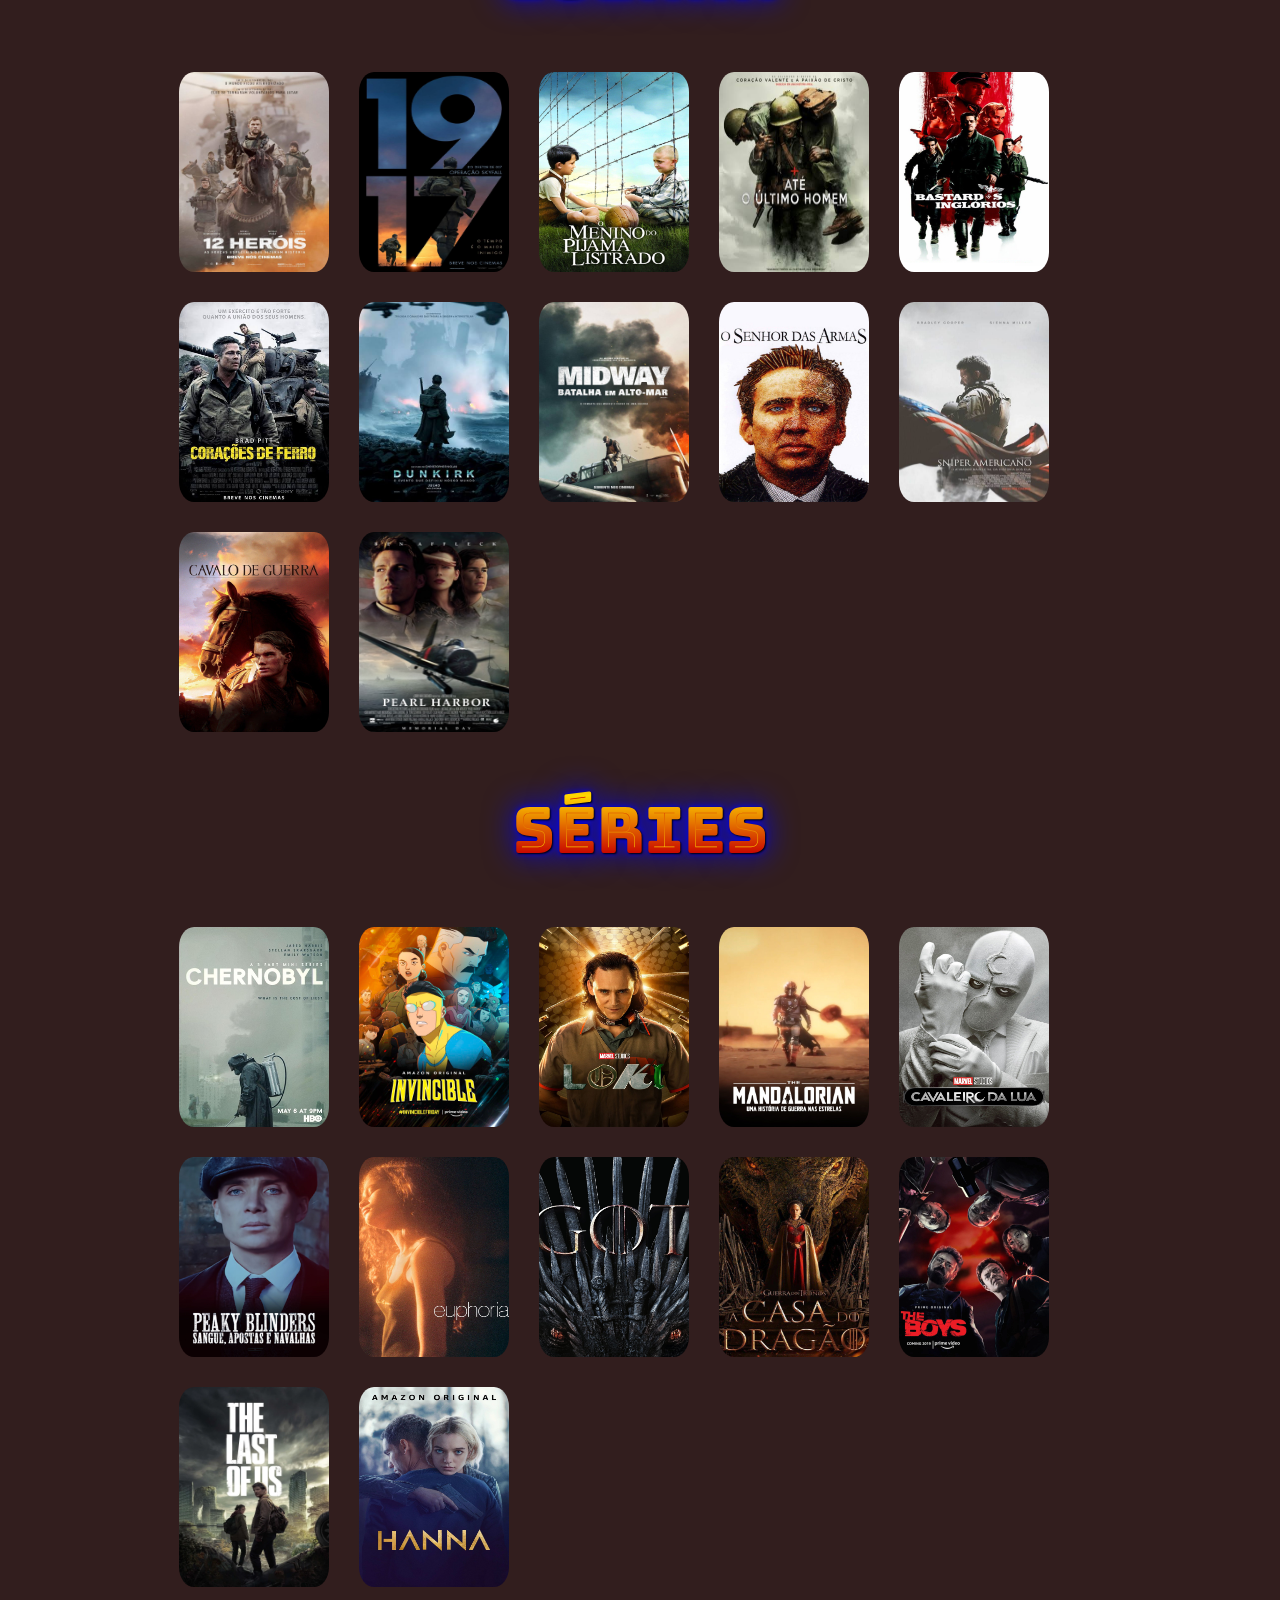
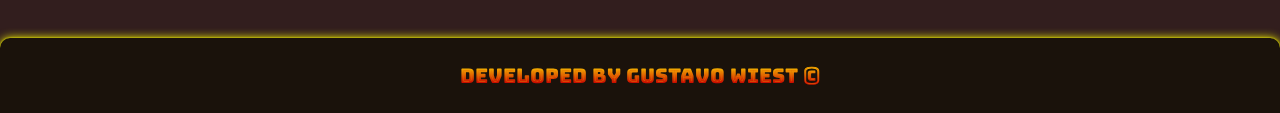
==== commit 263c2a9e: "more movies and sidebar menu" ====
--- a/index.html
+++ b/index.html
@@ -12,9 +12,14 @@
         <h1 class="main__titulo">Filmes Sagas e Séries Favoritas</h1>
     </header>
     <main class="main__movies">
-        <!-- <div class="giphy">
+        <div class="giphy">
             <img class="minions__giphy" src="./assets/minions.gif" >
-        </div> -->
+            <img class="minions__giphy2" src="./assets/minions2.gif">
+        </div>
+        <div id="mySidenav" class="sidenav">
+            <a href="https://first-portfolio-gugalw.vercel.app/about.html" id="sobre">Sobre</a>
+            <a href="https://github.com/gugalw" id="github">GitHub</a>
+          </div>
         <nav class="main__menu__genres">
             <a class="main__genres" href="#generoacao">Ação</a>
             <a class="main__genres" href="#generoficcao">Ficção Científica</a>
@@ -35,6 +40,12 @@
                 <img class="main__filme__logos" src="./assets/Divergent.png" alt="Divergent">
                 <img class="main__filme__logos" src="./assets/missionimpossible.jpg" alt="missionimpossible">
                 <img class="main__filme__logos" src="./assets/durodematar.jpg" alt="durodematar">
+                <img class="main__filme__logos" src="./assets/007.jpg" alt="007">
+                <img class="main__filme__logos" src="./assets/madmax.jpg" alt="madmax">
+                <img class="main__filme__logos" src="./assets/alenda.jpg" alt="alenda">
+                <img class="main__filme__logos" src="./assets/velozes.jpg" alt="velozes">
+                <img class="main__filme__logos" src="./assets/transformers.jpg" alt="transformers">
+                <img class="main__filme__logos" src="./assets/skyscraper.jpg" alt="skyscraper">
             </div>
             <div class="main__genres2">
                 <h1 id="generoficcao">Ficção Científica</h1>
@@ -46,6 +57,12 @@
                 <img class="main__filme__logos" src="./assets/guerradoamanha.jpg" alt="guerradoamanha">
                 <img class="main__filme__logos" src="./assets/nolimite.jpg" alt="nolimite">
                 <img class="main__filme__logos" src="./assets/circulodefogo.jpg" alt="circulodefogo">
+                <img class="main__filme__logos" src="./assets/tenet.jpg" alt="tenet">
+                <img class="main__filme__logos" src="./assets/achegada.jpg" alt="chegada">
+                <img class="main__filme__logos" src="./assets/bladerunner.jpg" alt="bladerunner">
+                <img class="main__filme__logos" src="./assets/everythingeverywhere.jpg" alt="everythingeverywhere">
+                <img class="main__filme__logos" src="./assets/vigilantedoamanha.jpg" alt="vigilantedoamanha">
+                <img class="main__filme__logos" src="./assets/perdidoemmarte.jpg" alt="perdidoemmarte">
             </div>
             <div class="main__genres2">
                 <h1 id="generoherois">Super-heróis</h1>
@@ -60,7 +77,7 @@
                 <img class="main__filme__logos" src="./assets/aquaman.jpg" alt="=aquaman">
                 <img class="main__filme__logos" src="./assets/aranhaverso.jpg" alt="aranhaverso">
                 <img class="main__filme__logos" src="./assets/wonderwoman.jpg" alt="wonderwoman">
-                <img class="main__filme__logos" src="./assets/theflash.webp" alt="theflash">
+                <img class="main__filme__logos" src="./assets/starwars.jpg" alt="starwars">
                 <img class="main__filme__logos" src="./assets/shangchi.jpg" alt="shangchi">
                 <img class="main__filme__logos" src="./assets/guardians.jpg" alt="guardians">
             </div>
@@ -71,9 +88,15 @@
                 <img class="main__filme__logos" src="./assets/assasinscreed.jpg" alt="assasinscreed">
                 <img class="main__filme__logos" src="./assets/numberone.jpg" alt="numberone">
                 <img class="main__filme__logos" src="./assets/pikachu.jpg" alt="pikachu">
-                <img class="main__filme__logos" src="./assets/pixels.jpg" alt="pixels">
+                <img class="main__filme__logos" src="./assets/pixels.png" alt="pixels">
                 <img class="main__filme__logos" src="./assets/sonic.jpg" alt="sonic">
                 <img class="main__filme__logos" src="./assets/tombraider.jpg" alt="tombraider">
+                <img class="main__filme__logos" src="./assets/jumanji.jpg" alt="jumanji">
+                <img class="main__filme__logos" src="./assets/warcraft.jpg" alt="warcraft">
+                <img class="main__filme__logos" src="./assets/rampage.jpg" alt="rampage">
+                <img class="main__filme__logos" src="./assets/angrybirds.jpg" alt="angrybirds">
+                <img class="main__filme__logos" src="./assets/residentevil.jpg" alt="residentevil">
+                <img class="main__filme__logos" src="./assets/mortalkombat.png" alt="mortalkombat">
             </div>
             <div class="main__genres2">
                 <h1 id="animacao">Animação</h1>
@@ -99,7 +122,7 @@
             <div class="main__logos__display">
                 <img class="main__filme__logos" src="./assets/12herois.jpg" alt="herois">
                 <img class="main__filme__logos" src="./assets/1917.jpg" alt="1917">
-                <img class="main__filme__logos" src="./assets/300.jpg" alt="300">
+                <img class="main__filme__logos" src="./assets/pijama.jpg" alt="pijama">
                 <img class="main__filme__logos" src="./assets/ateoultimohomem.jpg" alt="ultimohomem">
                 <img class="main__filme__logos" src="./assets/bastardos.jpg" alt="bastardosinglorios">
                 <img class="main__filme__logos" src="./assets/coracaoferro.jpg" alt="fury">
@@ -120,8 +143,14 @@
                 <img class="main__filme__logos" src="./assets/mandalorian.jpg" alt="mandalorian">
                 <img class="main__filme__logos" src="./assets/moonknight.jpg" alt="moonknight">
                 <img class="main__filme__logos" src="./assets/peaky.jpg" alt="peaky">
+                <img class="main__filme__logos" src="./assets/euphoria.jpg" alt="euphoria">
+                <img class="main__filme__logos" src="./assets/got.jpg" alt="got">
+                <img class="main__filme__logos" src="./assets/houseofthedragon.jpg" alt="houseofthedragon">
+                <img class="main__filme__logos" src="./assets/theboys.png" alt="theboys">
+                <img class="main__filme__logos" src="./assets/tof.png" alt="tofus">
+                <img class="main__filme__logos" src="./assets/hanna.jpg" alt="hanna">
             </div>
-        </section>        
+        </section>      
     </main>
     <footer class="rodape">
         <h1>Developed by Gustavo Wiest ©</h1>
--- a/styles/favstyles.css
+++ b/styles/favstyles.css
@@ -10,14 +10,11 @@
     height: 100vh;
     background: #321E1E;
     box-sizing: border-box;
-    background-position: center;
-    background-size: cover;
-    /* background-repeat: no-repeat; */
 }
 
 .main__header {
     text-align: center;
-    padding: 5% 0 0 0;   
+    padding: 2% 0 0 0;   
 }
 
 .main__titulo {
@@ -33,10 +30,23 @@
 }
 
 .minions__giphy {
-    height: 22%;
-    width: 22%;
-    border-radius: 40%;
     box-shadow: 0 0 1em yellow, 0 0 0.2em yellow;
+    position: absolute;
+    top: 21.5%;
+    right: 16.5%;
+    width: 15%;
+    height: 15%;
+    border-radius: 50%;
+}
+
+.minions__giphy2 {
+    box-shadow: 0 0 1em yellow, 0 0 0.2em yellow;
+    position: absolute;
+    top: 21.5%;
+    left: 16.5%;
+    width: 15%;
+    height: 15%;
+    border-radius: 50%;
 }
 
 .main__menu__genres {
@@ -46,14 +56,14 @@
 }
 
 .main__genres {
-    font-size: 1.50rem;
+    font-size: 1.20rem;
     font-family: 'Bungee Spice', cursive;
     text-decoration: none;
     text-shadow: 1px 1px 2px black, 0 0 1em black, 0 0 0.2em black;
 }
 
 .main__genres:hover {
-    font-size: 1.60rem;
+    font-size: 1.30rem;
     padding: 20px;
 }
 
@@ -80,8 +90,10 @@
 
 .main__logos__display {
     display: flex;
-    gap: 20px;
+    gap: 30px;
     flex-wrap: wrap;
+    /* position: relative;
+    left: 2%; */
 }
 
 .main__filme__logos {
@@ -99,4 +111,34 @@
     border-top-right-radius: 10px;
     border-top-left-radius: 10px;
     font-family: 'Bungee Spice', cursive;
+    box-shadow: 0 0 1em yellow, 0 0 0.2em yellow;
 }
+
+
+#mySidenav a {
+    position: absolute;
+    left: -115px;
+    transition: 0.03s;
+    padding: 15px;
+    width: 100px; 
+    text-decoration: none; 
+    font-size: 18px;
+    border-radius: 0 10px 10px 0;
+    font-family: 'Bungee Spice', cursive;
+    box-shadow: 0 0 1em yellow, 0 0 0.2em yellow;
+}
+  
+#mySidenav a:hover {
+    left: 0;
+}
+  
+#sobre {
+    top: 20px;
+    background-color: black;
+}
+  
+#github {
+    top: 80px;
+    background-color: black;
+}
+  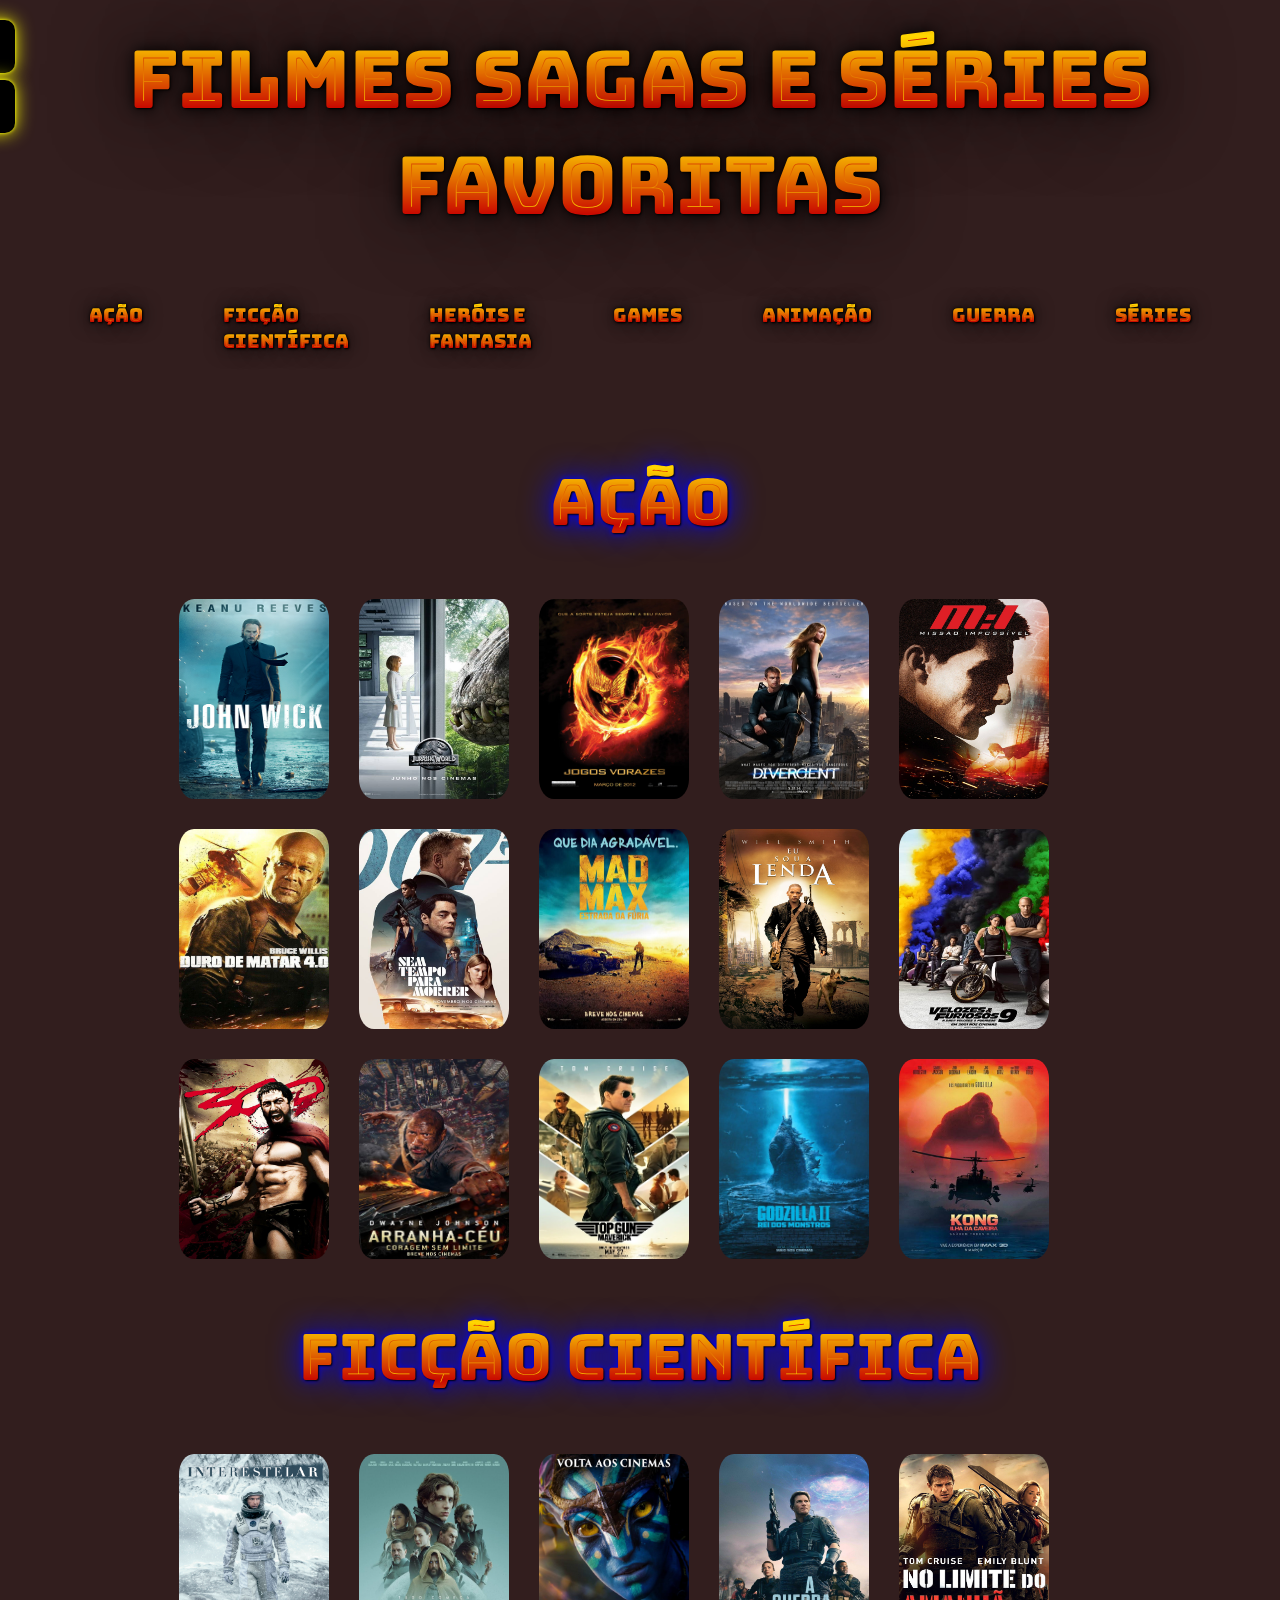
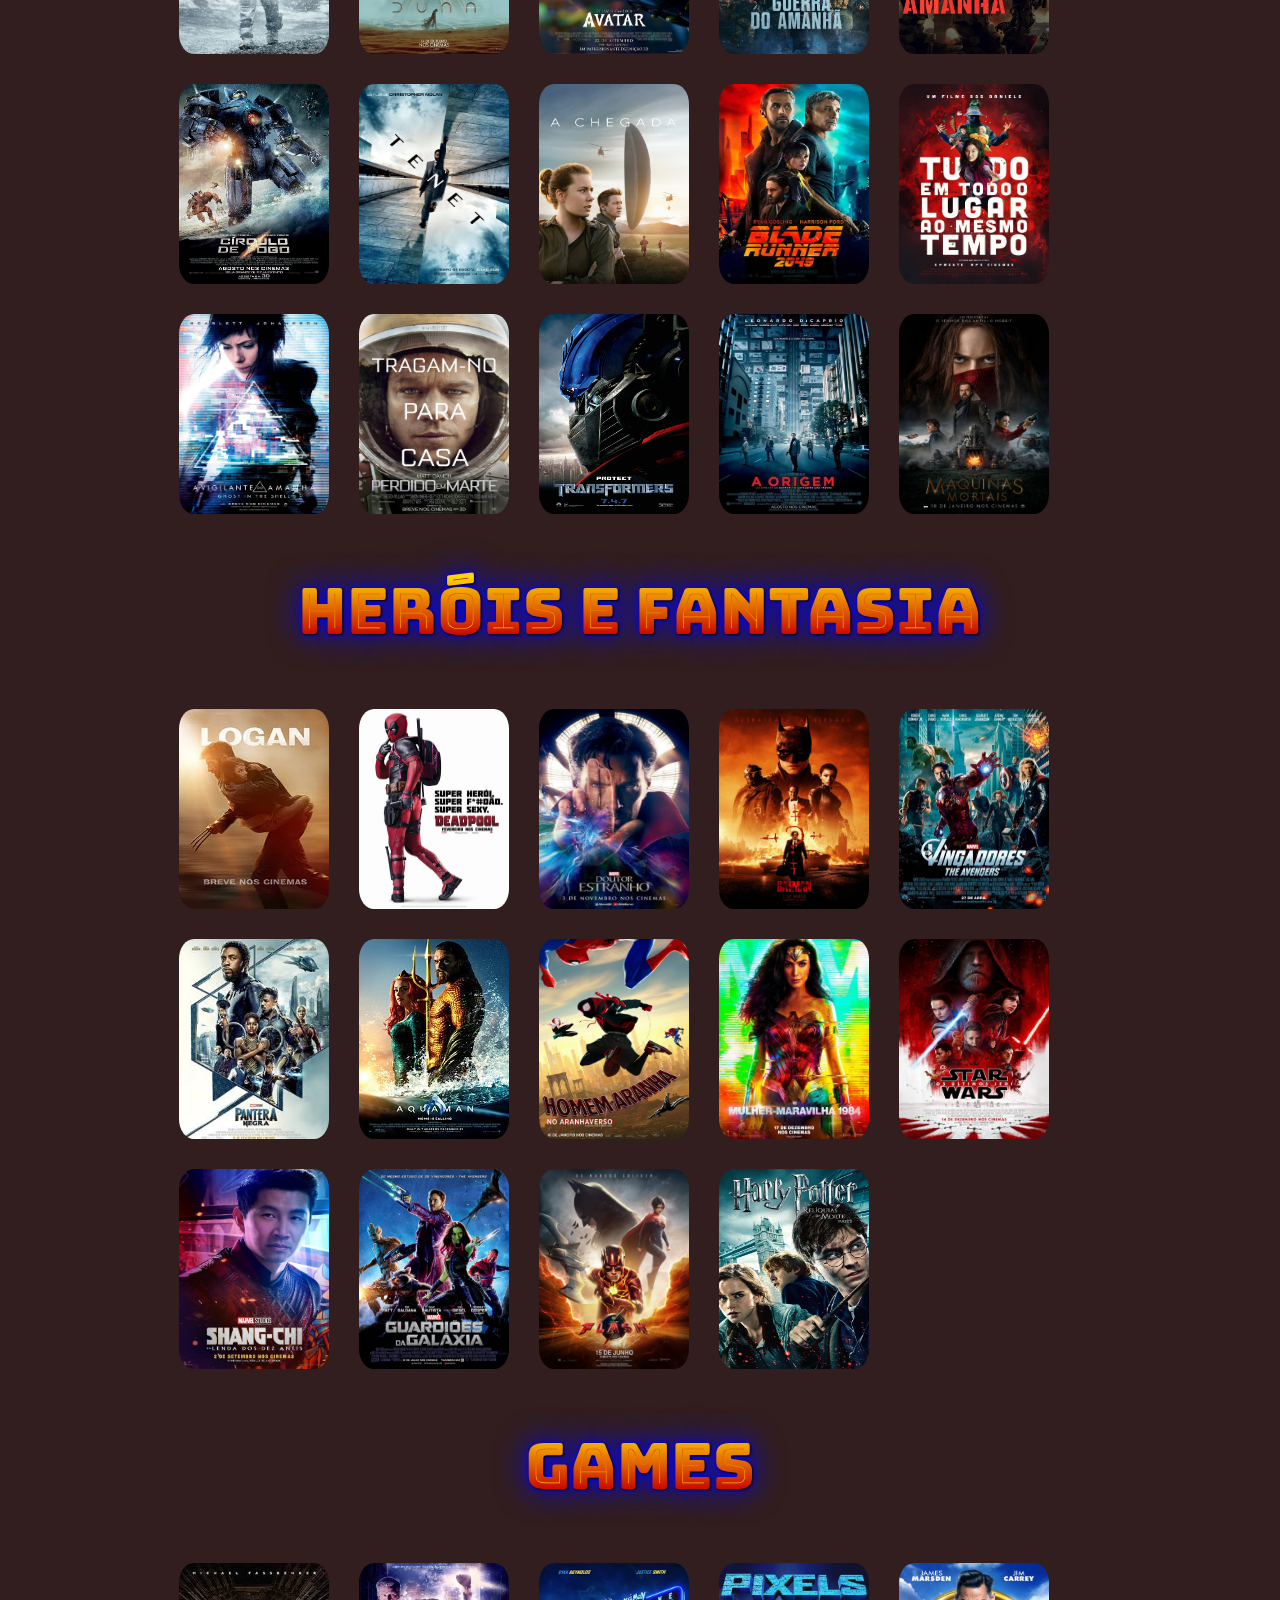
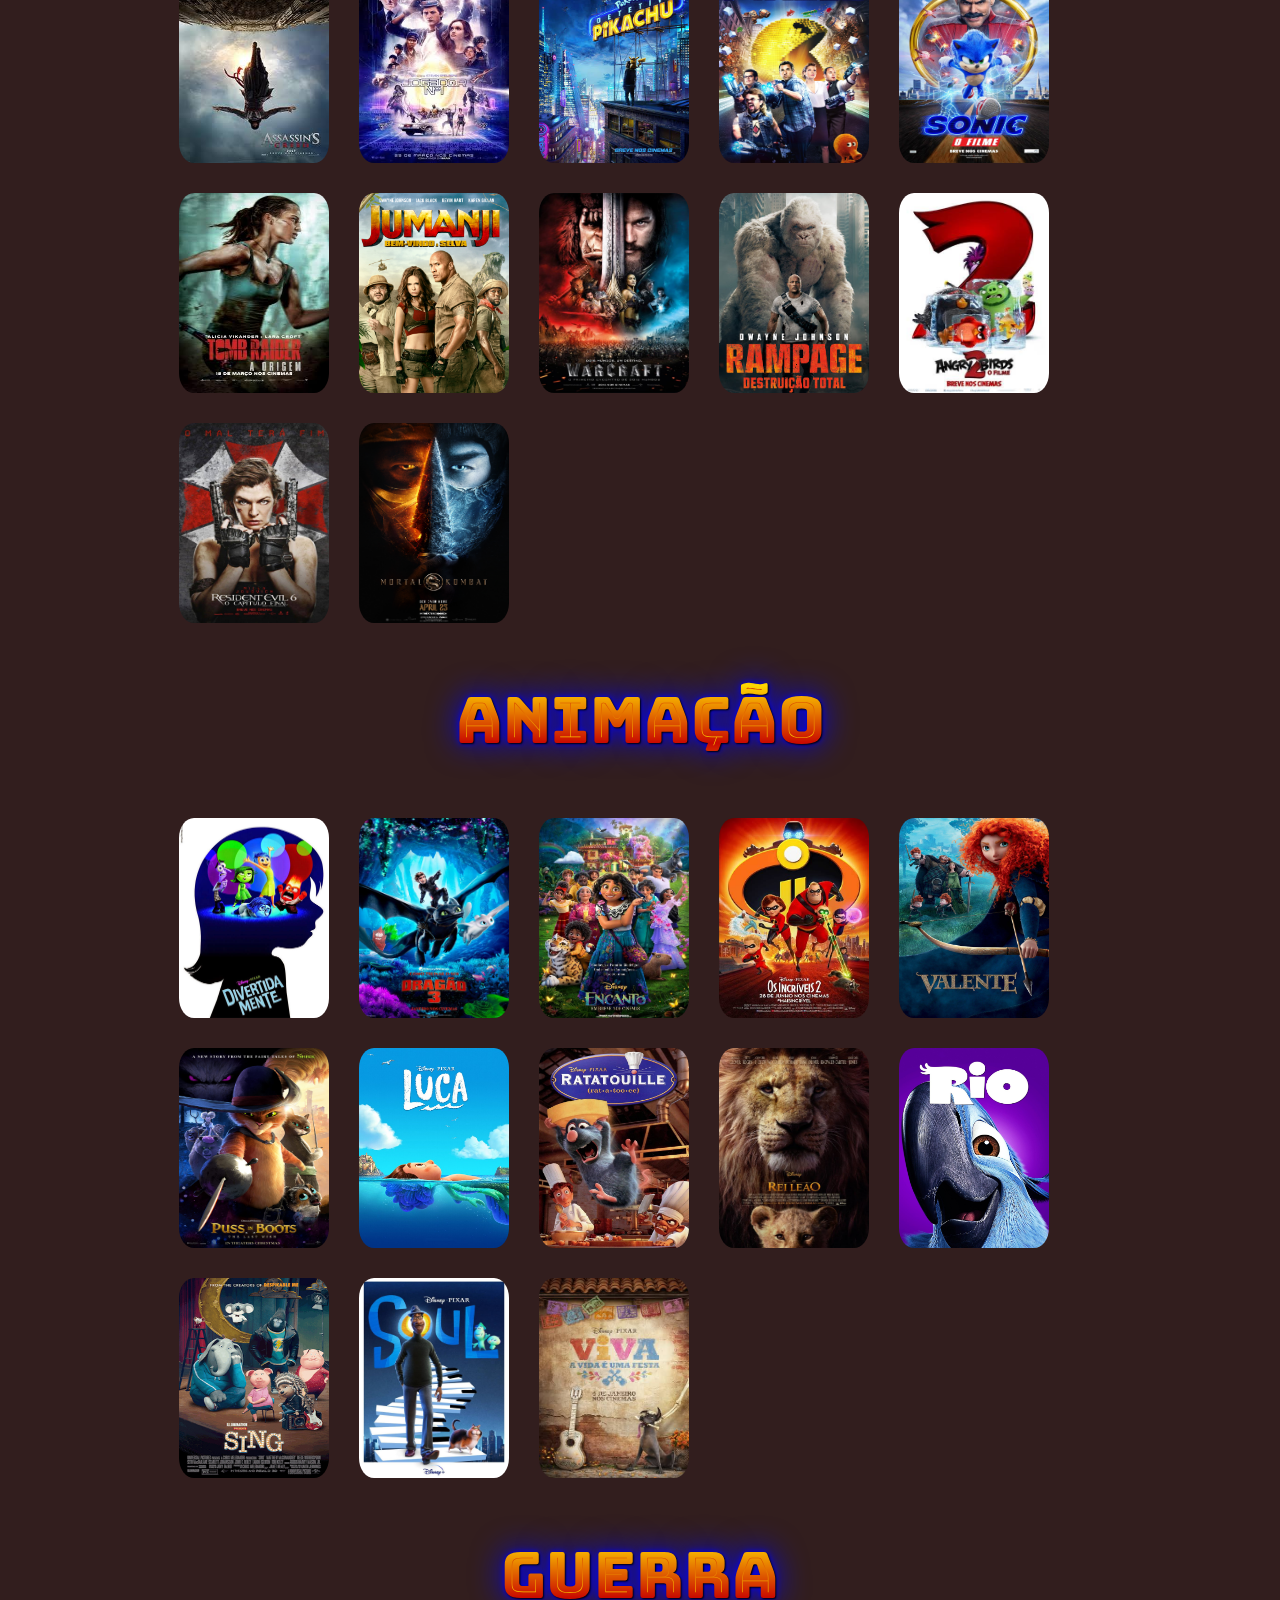
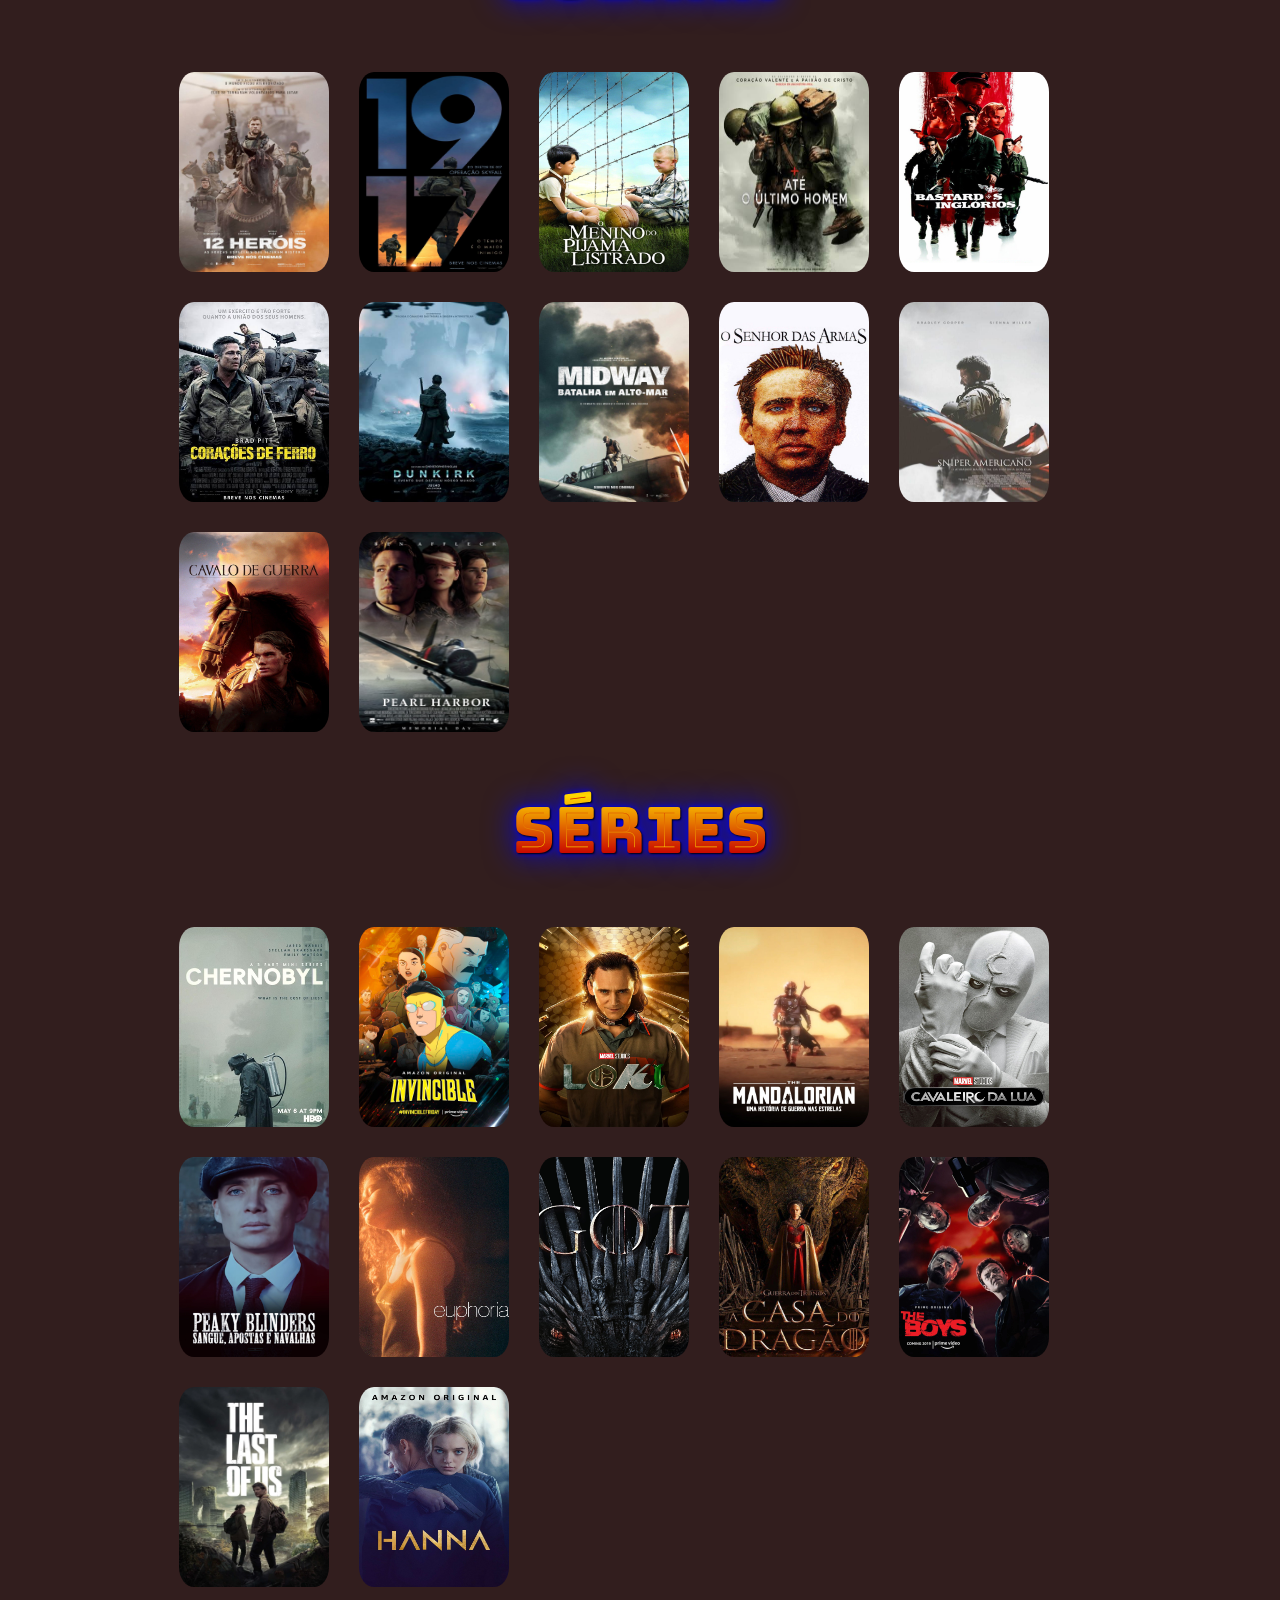
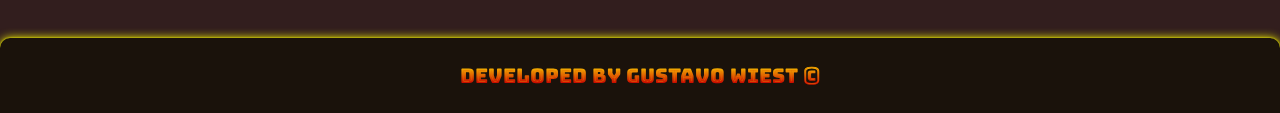
==== commit 590b5223: "add some more movies/mobile config" ====
--- a/index.html
+++ b/index.html
@@ -12,10 +12,10 @@
         <h1 class="main__titulo">Filmes Sagas e Séries Favoritas</h1>
     </header>
     <main class="main__movies">
-        <div class="giphy">
+        <!-- <div class="giphy">
             <img class="minions__giphy" src="./assets/minions.gif" >
             <img class="minions__giphy2" src="./assets/minions2.gif">
-        </div>
+        </div> -->
         <div id="mySidenav" class="sidenav">
             <a href="https://first-portfolio-gugalw.vercel.app/about.html" id="sobre">Sobre</a>
             <a href="https://github.com/gugalw" id="github">GitHub</a>
@@ -23,7 +23,7 @@
         <nav class="main__menu__genres">
             <a class="main__genres" href="#generoacao">Ação</a>
             <a class="main__genres" href="#generoficcao">Ficção Científica</a>
-            <a class="main__genres" href="#generoherois">Super-heróis</a>
+            <a class="main__genres" href="#generoherois">Heróis e Fantasia</a>
             <a class="main__genres" href="#games">Games</a>
             <a class="main__genres" href="#animacao">Animação</a>
             <a class="main__genres" href="#guerra">Guerra</a>
@@ -44,8 +44,11 @@
                 <img class="main__filme__logos" src="./assets/madmax.jpg" alt="madmax">
                 <img class="main__filme__logos" src="./assets/alenda.jpg" alt="alenda">
                 <img class="main__filme__logos" src="./assets/velozes.jpg" alt="velozes">
-                <img class="main__filme__logos" src="./assets/transformers.jpg" alt="transformers">
+                <img class="main__filme__logos" src="./assets/300.jpg" alt="300">
                 <img class="main__filme__logos" src="./assets/skyscraper.jpg" alt="skyscraper">
+                <img class="main__filme__logos" src="./assets/maverick.jpg" alt="maverick">
+                <img class="main__filme__logos" src="./assets/godzilla.jpg" alt="godzilla">
+                <img class="main__filme__logos" src="./assets/kong.jpg" alt="kong">
             </div>
             <div class="main__genres2">
                 <h1 id="generoficcao">Ficção Científica</h1>
@@ -63,9 +66,12 @@
                 <img class="main__filme__logos" src="./assets/everythingeverywhere.jpg" alt="everythingeverywhere">
                 <img class="main__filme__logos" src="./assets/vigilantedoamanha.jpg" alt="vigilantedoamanha">
                 <img class="main__filme__logos" src="./assets/perdidoemmarte.jpg" alt="perdidoemmarte">
+                <img class="main__filme__logos" src="./assets/transformers.jpg" alt="transformers">
+                <img class="main__filme__logos" src="./assets/aorigem.jpg" alt="aorigem">
+                <img class="main__filme__logos" src="./assets/maqmortal.jpg" alt="maqmortal">
             </div>
             <div class="main__genres2">
-                <h1 id="generoherois">Super-heróis</h1>
+                <h1 id="generoherois">Heróis e Fantasia</h1>
             </div>
             <div class="main__logos__display">
                 <img class="main__filme__logos" src="./assets/logan.jpg" alt="logan">
@@ -80,6 +86,8 @@
                 <img class="main__filme__logos" src="./assets/starwars.jpg" alt="starwars">
                 <img class="main__filme__logos" src="./assets/shangchi.jpg" alt="shangchi">
                 <img class="main__filme__logos" src="./assets/guardians.jpg" alt="guardians">
+                <img class="main__filme__logos" src="./assets/theflash.png" alt="theflash">
+                <img class="main__filme__logos" src="./assets/harrypotter.jpg" alt="harrypotter">
             </div>
             <div class="main__genres2">
                 <h1 id="games">Games</h1>
@@ -104,7 +112,7 @@
             <div class="main__logos__display">
                 <img class="main__filme__logos" src="./assets/diver.jpg" alt="divertidamente">
                 <img class="main__filme__logos" src="./assets/dragon.jpg" alt="dragon">
-                <!-- <img class="main__filme__logos" src="./assets/encanto.jpg" alt="encanto"> -->
+                <img class="main__filme__logos" src="./assets/encanto.jpg" alt="encanto">
                 <img class="main__filme__logos" src="./assets/incriveis.jpg" alt="incriveis">
                 <img class="main__filme__logos" src="./assets/valente.jpg" alt="valente">
                 <img class="main__filme__logos" src="./assets/pussinboots.jpg" alt="gatodebotas">
--- a/styles/favstyles.css
+++ b/styles/favstyles.css
@@ -29,7 +29,7 @@
     align-items: center;
 }
 
-.minions__giphy {
+/* .minions__giphy {
     box-shadow: 0 0 1em yellow, 0 0 0.2em yellow;
     position: absolute;
     top: 21.5%;
@@ -47,12 +47,12 @@
     width: 15%;
     height: 15%;
     border-radius: 50%;
-}
+} */
 
 .main__menu__genres {
     display: flex;
     justify-content: center;
-    gap: 100px;
+    gap: 10%;
 }
 
 .main__genres {
@@ -68,12 +68,10 @@
 }
 
 .genre__sections {
-    padding: 5%;
+    padding: 5% 5% 5% 5%;
     display: flex;
     box-sizing: border-box;
     flex-direction: column;
-    width: 100%;
-    align-items: center;
 }
 
 .main__genres2 {
@@ -141,4 +139,19 @@
     top: 80px;
     background-color: black;
 }
-  +
+@media (max-width: 1150px)
+{
+    .main__movies {
+        flex-direction: column;
+        padding: 5%;
+        flex-wrap: wrap;
+        align-content: center;
+    }
+    .main__menu__genres {
+        padding: 10%;
+    }
+    .genre__sections {
+        width: auto;
+    }
+}